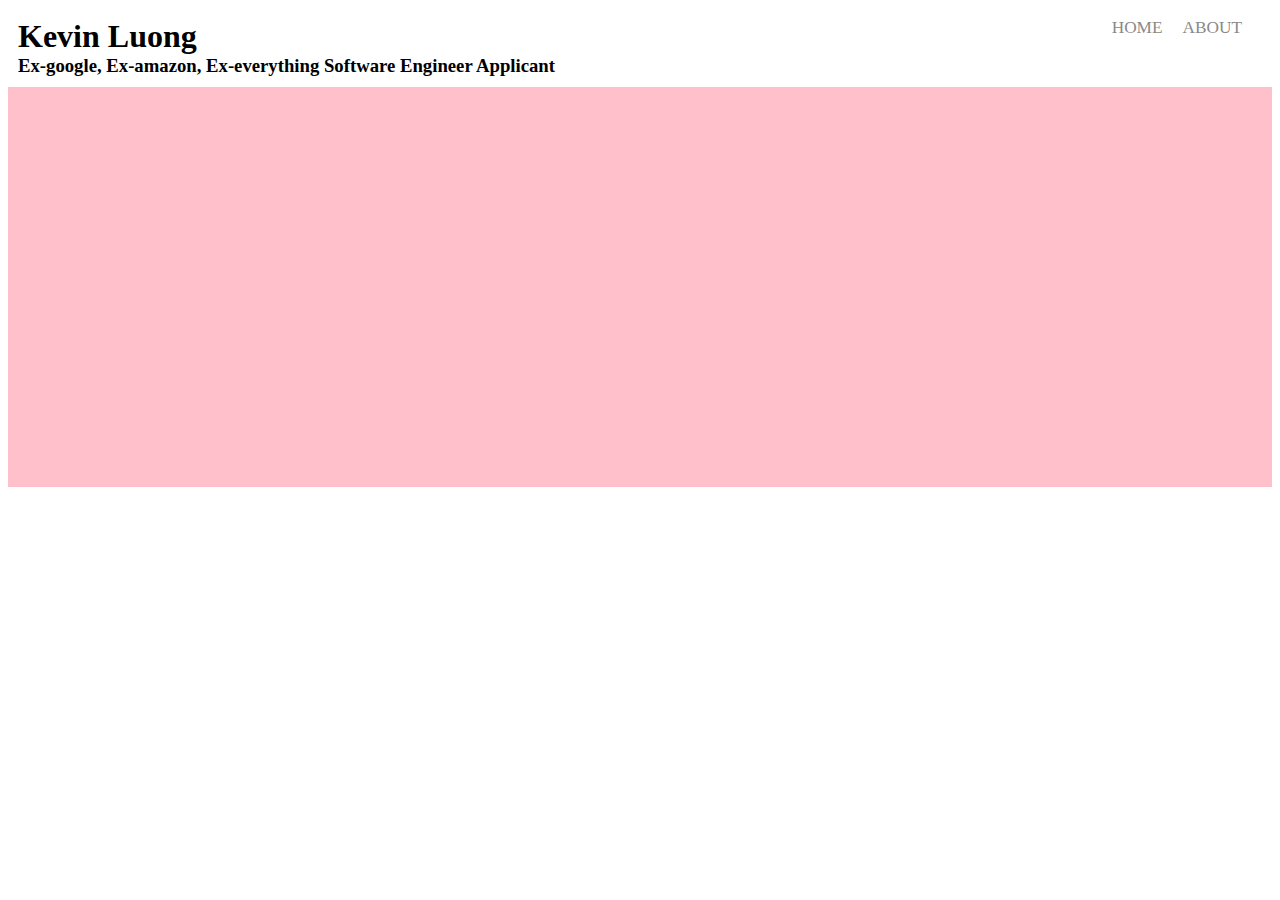
==== index.html @ 307496b5 "first commit" ====
<!DOCTYPE html>
<html lang="en">
<head>
    <meta charset="UTF-8">
    <title>Follow me on Soundcloud</title>
    <link rel="stylesheet" href="styles.css">
<body>
    
    <div class = "intro">
        <!-- Navigation bar -->
        <div class="nav-wrapper">
            <!-- left side of navigation bar -->
            <div class="left_col">
                <div class="my name">
                    <h1>Kevin Luong</h1>
                    <h3>Ex-google, Ex-amazon, Ex-everything Software Engineer Applicant</h3>
                </div>
            </div>

            <!-- right side of navigation bar -->
            <div class="right_col">
                <div class="link"> <a href="index.html">Home</a>  </div>
                <div class="link"> <a href="about.html">About</a> </div>
            </div>
        </div>

        <div class="intro-wrapper">
            <div class="portfolio-items-wrapper">
                
                <div class="portfolio-item-wrapper">
                    <div class="portfolio-img-background" style ="background-image:url(img/jajaja.jpg);"> </div>
                    <div class="img-text-wrapper">
                        <div class="logo-wrapper">
                            <img src = "img/unnamed.jpg" alt="">
                        </div>
                        <div class="subtitle">Hi does this work</div>
                    </div>
                </div>
                <div class="portfolio-item-wrapper">
                    <div class="portfolio-img-background" style ="background-image:url(img/jajaja.jpg);"> </div>
                    <div class="img-text-wrapper">
                        <div class="logo-wrapper">
                            <img src = "img/unnamed.jpg" alt="">
                        </div>
                        <div class="subtitle">Hi does this work</div>
                    </div>
                </div>
                <div class="portfolio-item-wrapper">
                    <div class="portfolio-img-background" style ="background-image:url(img/jajaja.jpg);"> </div>
                    <div class="img-text-wrapper">
                        <div class="logo-wrapper">
                            <img src = "img/unnamed.jpg" alt="">
                        </div>
                        <div class="subtitle">Hi does this work</div>
                    </div>
                </div>

            </div>  


        </div>
    </div>

    <!-- <h1>Kevin Luong <br/> rejected software engineer applicant </h1>
    <h1>Ex-google, Ex-amazon, Ex-everythign applicant</h1> -->
</body>
</html>
---- styles.css ----
/* master styles */

.intro {
    display: grid;
    grid-template-columns: 1fr;
}
h1, h3 {
    margin:0px
}
/* navigation styles */
.nav-wrapper {
    display: flex;
    justify-content: space-between;
    padding: 10px
}
.right_col{
    font-size: 1.2em;
    display: flex;
}
.nav-wrapper > .right_col > div{
    margin-right: 20px;
    font-size: 0.9em;
    display: flex;
    text-transform: uppercase;
}
.link{
    height: 22px;
    border-bottom: 1px solid transparent;
    transition: border-bottom 0.5s;
}
.link a {
    color: #8a8a8a;
    text-decoration: none;
    transition: color 0.5s
}
.link:hover {
    border-bottom: 1px solid black;
}
.link a:hover {
    border-bottom: 1px solid black;
}

/* portfolio styles */
.portfolio-items-wrapper {
    display: grid;
    grid-template-columns: 1fr 1fr 1fr;
}

.portfolio-item-wrapper {
    position: relative;
}
.portfolio-img-background {
    height: 400px;
    width: 100%;
    background-size: cover;
    background-color: pink;
    background-position: center;
    background-repeat: no-repeat;
}
.logo-wrapper {
    width: 1000px;
    height: auto;
}

.img-text-wrapper {
    position: absolute;
    top: 0;
    display: flex;
    flex-direction: column;
    justify-content: center;
    align-items: center;
    height: 100%;
    text-align: center;
    padding-left: 100px;
    padding-right: 100px;
}

/* .placeholder {
    background-color: beige;
}

.intro {
    background-color: blanchedalmond;
} */
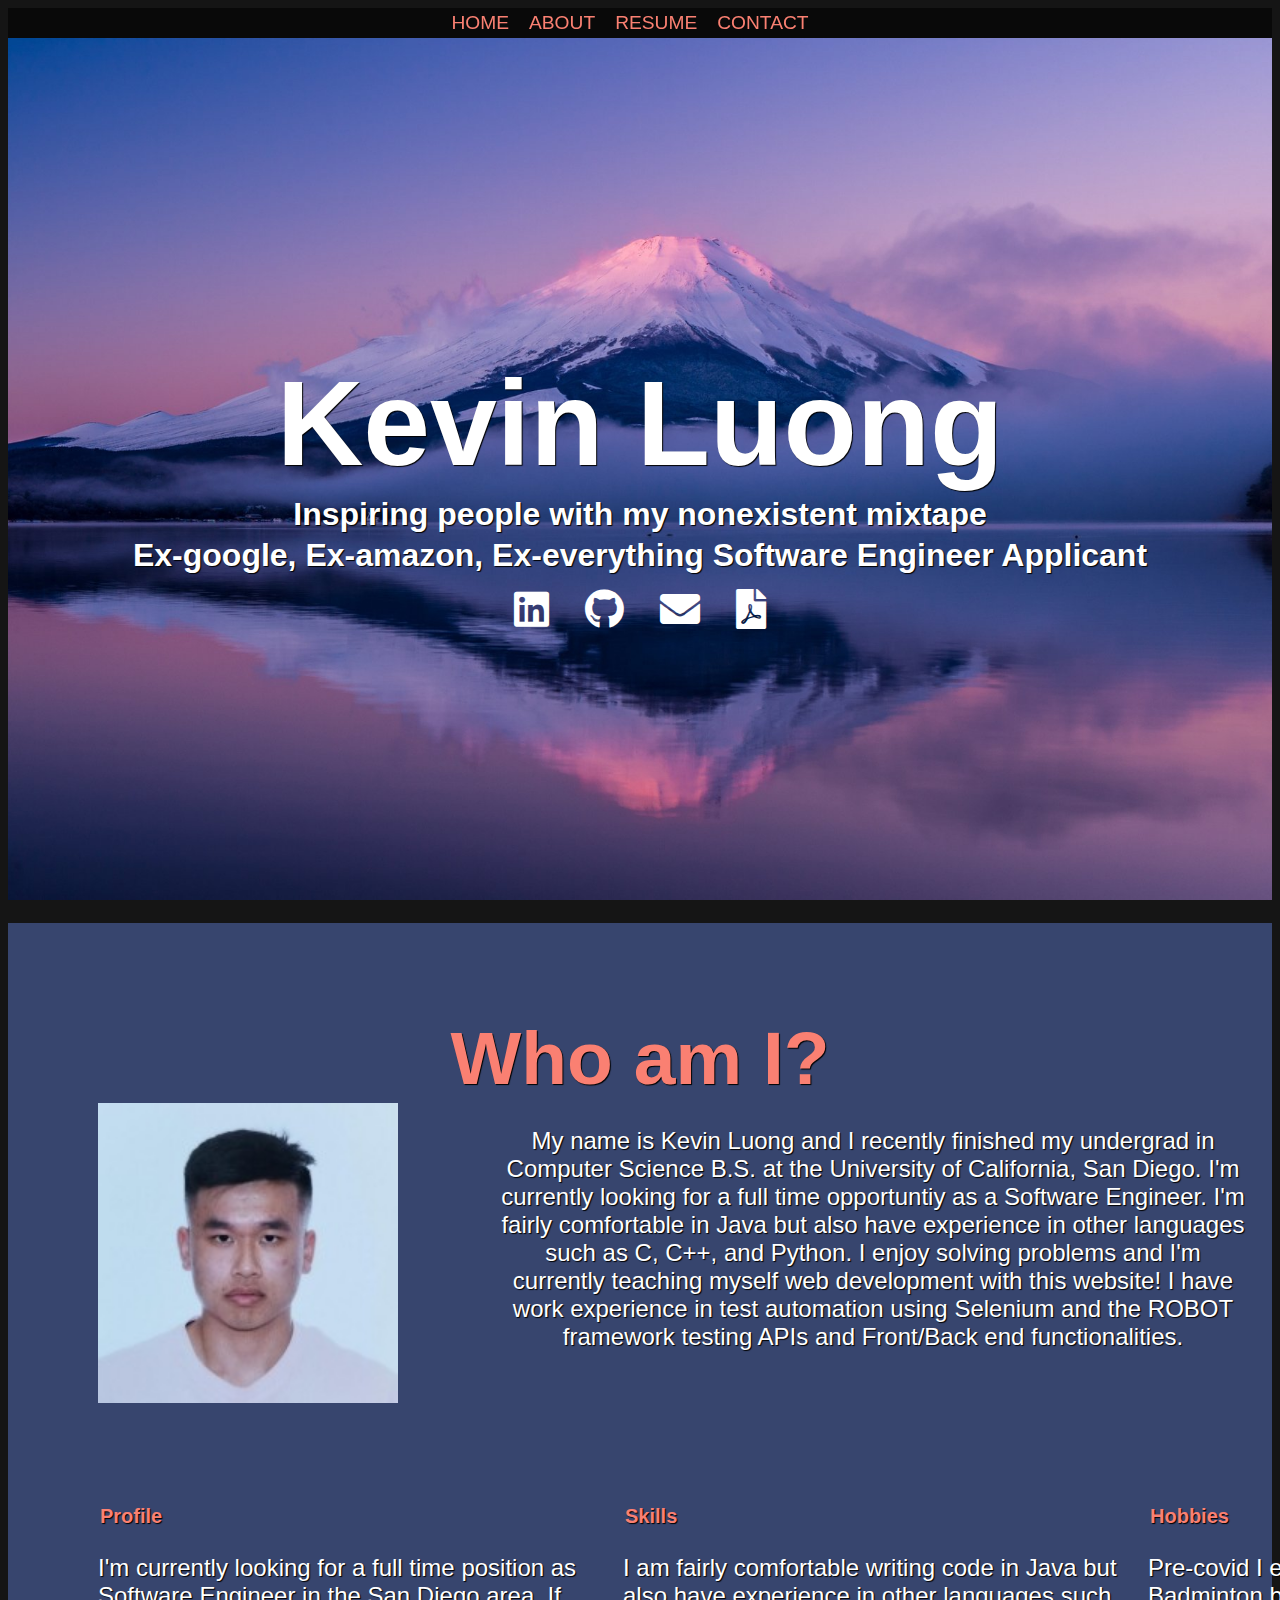
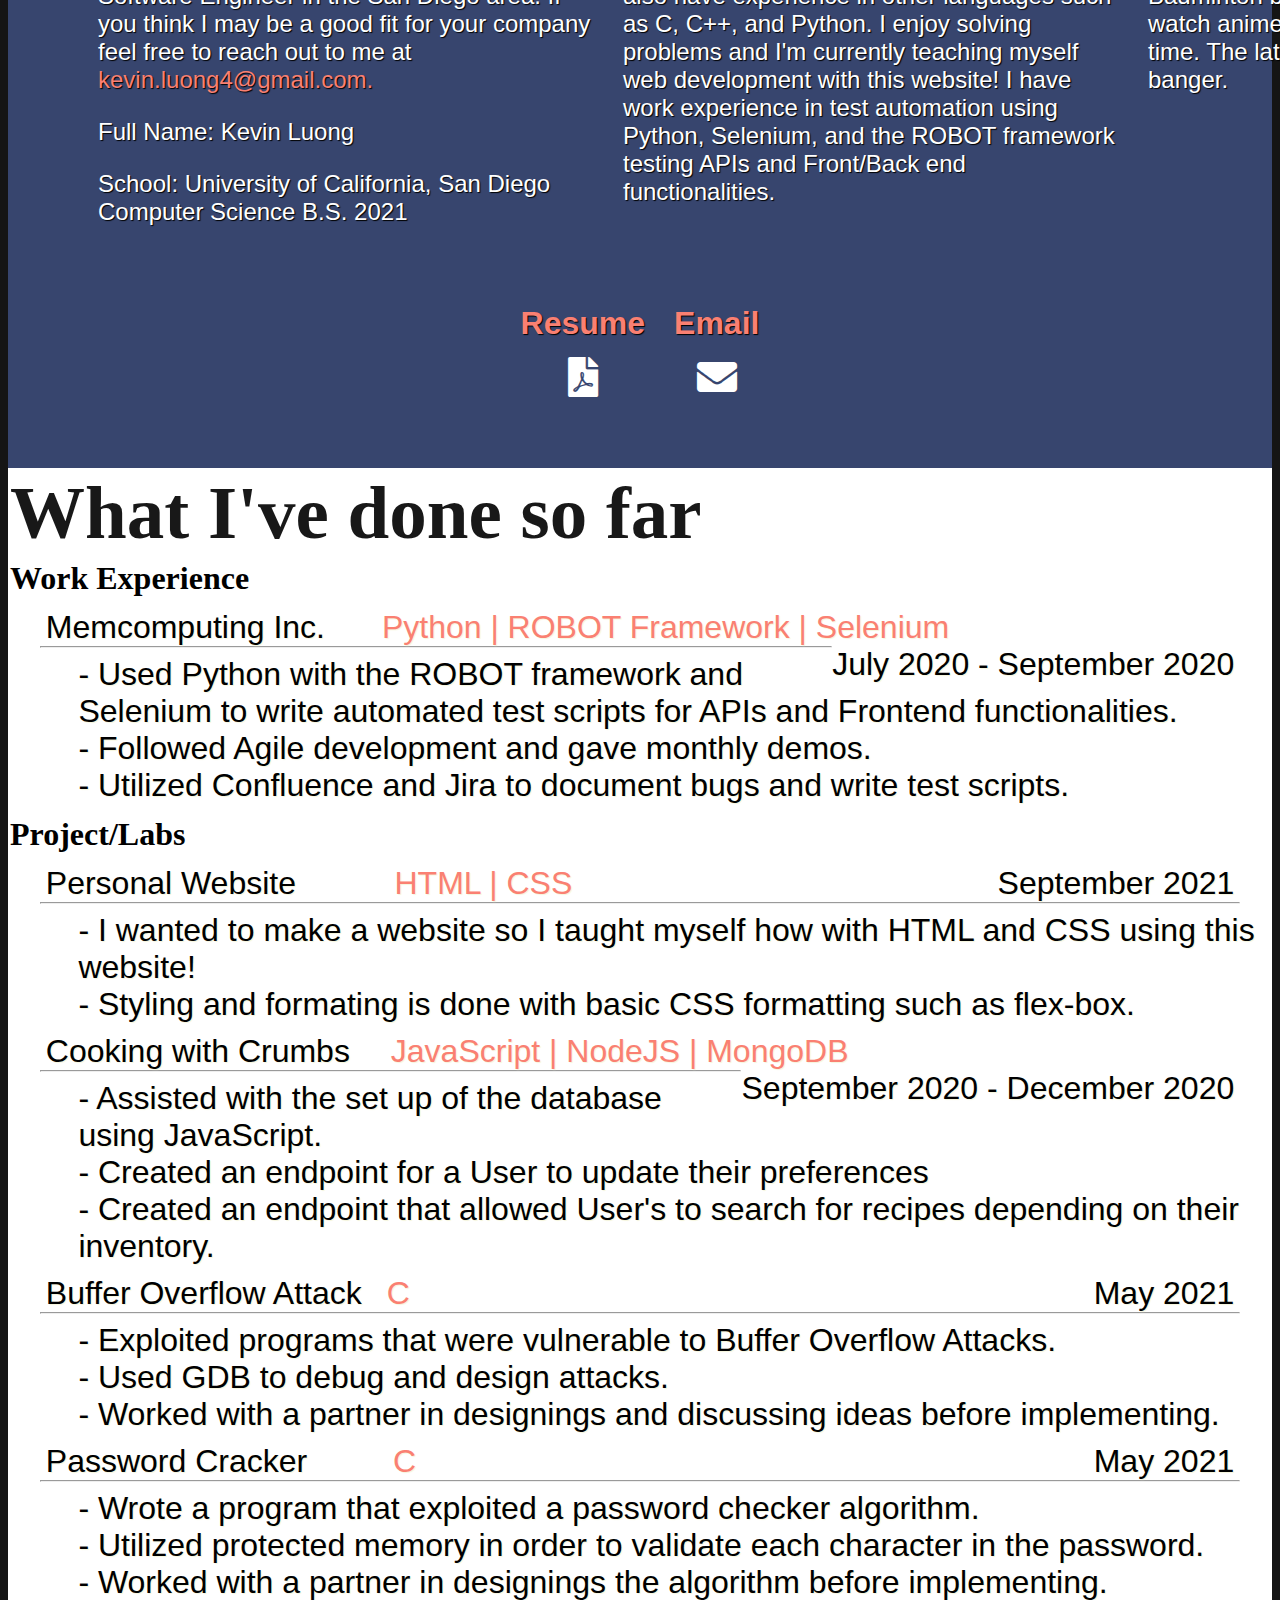
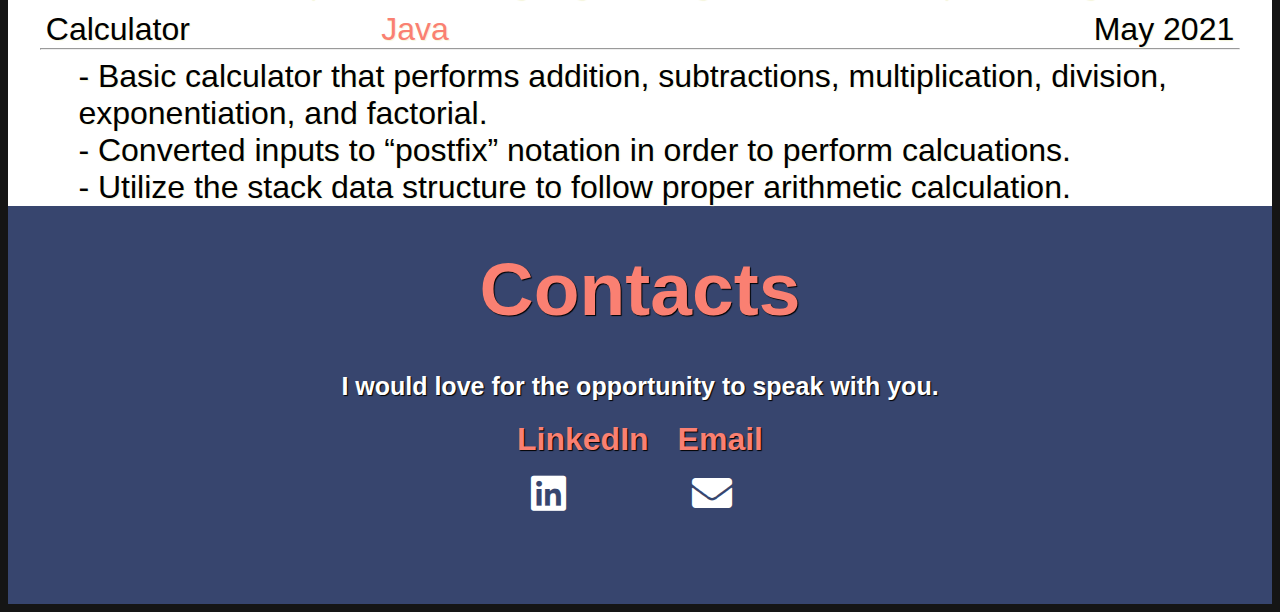
==== commit ad9d5b44: "First website attempt! Done." ====
--- a/index.html
+++ b/index.html
@@ -3,65 +3,176 @@
 <head>
     <meta charset="UTF-8">
     <title>Follow me on Soundcloud</title>
+    <link rel="shortcut icon" type="image/jpg" href="img/favicon.ico"/>
     <link rel="stylesheet" href="styles.css">
-<body>
-    
-    <div class = "intro">
-        <!-- Navigation bar -->
-        <div class="nav-wrapper">
-            <!-- left side of navigation bar -->
-            <div class="left_col">
-                <div class="my name">
-                    <h1>Kevin Luong</h1>
-                    <h3>Ex-google, Ex-amazon, Ex-everything Software Engineer Applicant</h3>
+    <link rel="stylesheet" href="css/all.min.css">
+
+<!-- <body style = "background-color: rgba(255, 182, 193, 0.644);" back> -->
+<body style = "background-color: rgba(0, 0, 0, 0.918);" back>
+
+    <!-- Home section  -->
+    <div class="links">
+        <div class="link"> <a href="index.html">Home</a>  </div>
+        <div class="link"> <a href="index.html#target">About</a> </div>
+        <div class="link"> <a href="index.html#target2">Resume</a> </div>
+        <div class="link"> <a href="index.html#target3">Contact</a> </div>
+    </div>
+        <!-- left side of navigation bar -->
+        <div class="intro">
+
+            <div class="my_name">
+                <h1 style="font-size: 120px; font-family: sans-serif; text-shadow: 1px 1px 1px black; color:white">Kevin Luong</h1>
+                <h3 style= "font-family: sans-serif; text-shadow: 1px 1px 1px black; color: white;">Inspiring people with my nonexistent mixtape</h3>
+                <h3 style = "font-family: sans-serif; text-shadow: 1px 1px 1px black; color: white">Ex-google, Ex-amazon, Ex-everything Software Engineer Applicant</h3>
+                <button class="btn" onclick=" window.open('https://www.linkedin.com/in/kcluong/','_blank')"><i class="fab fa-linkedin"></i></button>
+                <button class="btn" onclick=" window.open('https://github.com/Sulflower','_blank')"><i class="fab fa-github"></i></button>
+                <button class="btn" onclick="window.location.href='mailto:kevin.luong4@gmail.com?subject=Message From Website'"><i class="fas fa-envelope"></i></button>
+                <button class="btn" onclick=" window.open('img/Resume2.2.pdf')" ><i class="fas fa-file-pdf"></i></button>
+
+            </div>
+         </div>
+
+    <div class = "apage"> 
+        <div class = "about">
+            <div class = "about_intro">     
+                <h1 style="font-size: 75px; color:salmon; font-family: sans-serif; text-shadow: 1px 1px 1px black;" > <a id = "target"> Who am I? </a> </h1>
+            </div>
+            <div class = par>
+                <div class = "selfie"></div>
+                <div class = "summary">     
+                    <p style="color:white; font-family: sans-serif; text-shadow: 1px 1px 1px black;"> My name is Kevin Luong and I recently finished my undergrad in Computer Science B.S. at the University of California, San Diego. I'm currently looking for a full time opportuntiy as a Software Engineer. I'm fairly comfortable in Java but also have experience in other languages such as C, C++, and Python. I enjoy solving problems and I'm currently teaching myself web development with this website! I have work experience in test automation using Selenium and the ROBOT framework testing APIs and Front/Back end functionalities. </p>
+                </div> 
+            </div>
+            <div class = par2>
+                <div class = "Profile">     
+                    <h1 style="font-size: 20px; color:salmon; font-family: sans-serif; text-shadow: 1px 1px 1px black;">Profile</h1>
+                    <p style ="font-family: sans-serif; text-shadow: 1px 1px 1px black; color: white;"> I'm currently looking for a full time position as Software Engineer in the San Diego area. If you think I may be a good fit for your company feel free to reach out to me at <a href = "mailto: kevin.luong4@gmail.com" style: col> kevin.luong4@gmail.com. </a></p>
+                    <p style ="font-family: sans-serif; text-shadow: 1px 1px 1px black; color: white;"> Full Name: Kevin Luong</p>
+                    <p style ="font-family: sans-serif; text-shadow: 1px 1px 1px black; color: white;"> School: University of California, San Diego Computer Science B.S. 2021</p>
+
+                </div>
+
+                <div class = "skills">     
+                    <h1 style="font-size: 20px;  color:salmon; font-family: sans-serif; text-shadow: 1px 1px 1px black;">Skills</h1>
+                    <p style= "font-family: sans-serif; text-shadow: 1px 1px 1px black; color: white;"> I am fairly comfortable writing code in Java but also have experience in other languages such as C, C++, and Python. I enjoy solving problems and I'm currently teaching myself web development with this website! I have work experience in test automation using Python, Selenium, and the ROBOT framework testing APIs and Front/Back end functionalities. </p>
+                </div>
+                <div class = "hob">     
+                    <h1 style="font-size: 20px;  color:salmon; font-family: sans-serif; text-shadow: 1px 1px 1px black;">Hobbies</h1>
+                    <p style ="font-family: sans-serif; text-shadow: 1px 1px 1px black; color: white;"> Pre-covid I enjoyed going out and playing Badminton but now a days I play games, watch anime, and getting fat during my free time. The latest Attack on Titan Season 3 is a banger.</p>
                 </div>
             </div>
+            <div class = "socPar">
+                <div class = "res"> 
+                    <h1 style = "color:salmon; font-family: sans-serif; text-shadow: 1px 1px 1px black;" > Resume</h1>
+                    <button class="btn1" onclick=" window.open('img/Resume2.2.pdf')" ><i class="fas fa-file-pdf"></i></button>
+                </div>
+                <div class = "hir">
+                    <h1 style = "color:salmon; font-family: sans-serif; text-shadow: 1px 1px 1px black;" > Email </h1>
+                    <button class="btn1" onclick="window.location.href='mailto:kevin.luong4@gmail.com?subject=Message From Website'"><i class="fas fa-envelope"></i></button>
+                </div>
+            </div>
+        </div> 
+    </div>
+    <div class = "resume">
+        <div class = "res_title">     
+            <h1 style="font-size: 75px; color: rgba(0, 0, 0, 0.904)"> <a id = "target2"> What I've done so far </a> </h1>
+        </div>
+        <div class = "work_exp">
+            <h1 style = "color: black" > Work Experience</h1>
+        </div>
+        <div class = one>
+            <p class = list style="text-align:left; padding: 1cm; font-size: 2em; margin: 0; padding-top: 10px; padding-bottom: 0;">
+                Memcomputing Inc. <span style = "color: salmon; padding-left: 1.5em;"> Python | ROBOT Framework | Selenium</span>
+                <span style="float:right;">
+                    July 2020 - September 2020
+                </span>
+            </p>
+            <hr style = "margin-top: 0; margin-left: 2em; margin-right: 2em;">
+            <p style = "font-size: 2em; margin: 0; padding-left: 2.2em;"> - Used Python with the ROBOT framework and Selenium to write automated test scripts for APIs and Frontend functionalities.</p>
+            <p style = "font-size: 2em; margin: 0; padding-left: 2.2em;"> - Followed Agile development and gave monthly demos.</p>
+            <p style = "font-size: 2em; margin: 0; padding-left: 2.2em;"> - Utilized Confluence and Jira to document bugs and write test scripts.</p>
+        </div> 
+        <div class = "project" style="padding-top: 10px;"> 
+            <h1 style = "color: black" > Project/Labs </h1>
+        </div>
+        <div class = Two>
+            <p class = list style="text-align:left; padding: 1cm; font-size: 2em; margin: 0; padding-top: 10px; padding-bottom: 0;">
+                Personal Website <span style = "padding-left: 2.8em; color: salmon;"> HTML | CSS</span> 
+                <span style="float:right;">
+                    September 2021
+                </span>
+            </p>
+            <hr style = "margin-top: 0; margin-left: 2em; margin-right: 2em;">
+            <p style = "font-size: 2em; margin: 0; padding-left: 2.2em;"> - I wanted to make a website so I taught myself how with HTML and CSS using this website!</p>
+            <p style = "font-size: 2em; margin: 0; padding-left: 2.2em;"> - Styling and formating is done with basic CSS formatting such as flex-box.</p>
+            <!-- <p style = "font-size: 2em; margin: 0; padding-left: 2.2em;"> - Deployed with GitHub Pages.</p> -->
+        </div> 
+        <div class = Three>
+            <p class = list style="text-align:left; padding: 1cm; font-size: 2em; margin: 0; padding-top: 10px; padding-bottom: 0;">
+                Cooking with Crumbs <span style = "padding-left: 1em; color: salmon;"> JavaScript | NodeJS | MongoDB </span> 
+                <span style="float:right;">
+                    September 2020 - December 2020
+                </span>
+            </p>
+            <hr style = "margin-top: 0; margin-left: 2em; margin-right: 2em;">
+            <p style = "font-size: 2em; margin: 0; padding-left: 2.2em;"> - Assisted with the set up of the database using JavaScript. </p>
+            <p style = "font-size: 2em; margin: 0; padding-left: 2.2em;"> - Created an endpoint for a User to update their preferences</p>
+            <p style = "font-size: 2em; margin: 0; padding-left: 2.2em;"> - Created an endpoint that allowed User's to search for recipes depending on their inventory. </p>
+        </div> 
+        <div class = Four>
+            <p class = list style="text-align:left; padding: 1cm; font-size: 2em; margin: 0; padding-top: 10px; padding-bottom: 0;">
+                Buffer Overflow Attack <span style = "padding-left: 0.5em; color: salmon;"> C </span> 
+                <span style="float:right;">
+                    May 2021 
+                </span>
+            </p>
+            <hr style = "margin-top: 0; margin-left: 2em; margin-right: 2em;">
+            <p style = "font-size: 2em; margin: 0; padding-left: 2.2em;"> - Exploited programs that were vulnerable to Buffer Overflow Attacks. </p>
+            <p style = "font-size: 2em; margin: 0; padding-left: 2.2em;"> - Used GDB to debug and design attacks. </p>
+            <p style = "font-size: 2em; margin: 0; padding-left: 2.2em;"> - Worked with a partner in designings and discussing ideas before implementing. </p>
+        </div> 
+        <div class = Five>
+            <p class = list style="text-align:left; padding: 1cm; font-size: 2em; margin: 0; padding-top: 10px; padding-bottom: 0;">
+                Password Cracker <span style = "padding-left: 2.4em; color: salmon;"> C </span> 
+                <span style="float:right;">
+                    May 2021 
+                </span>
+            </p>
+            <hr style = "margin-top: 0; margin-left: 2em; margin-right: 2em;">
+            <p style = "font-size: 2em; margin: 0; padding-left: 2.2em;"> - Wrote a program that exploited a password checker algorithm. </p>
+            <p style = "font-size: 2em; margin: 0; padding-left: 2.2em;"> - Utilized protected memory in order to validate each character in the password. </p>
+            <p style = "font-size: 2em; margin: 0; padding-left: 2.2em;"> - Worked with a partner in designings the algorithm before implementing. </p>
+        </div> 
+        <div class = Six>
+            <p class = list style="text-align:left; padding: 1cm; font-size: 2em; margin: 0; padding-top: 10px; padding-bottom: 0;">
+                Calculator <span style = "padding-left: 5.7em; color: salmon;"> Java </span> 
+                <span style="float:right;">
+                    May 2021 
+                </span>
+            </p>
+            <hr style = "margin-top: 0; margin-left: 2em; margin-right: 2em;">
+            <p style = "font-size: 2em; margin: 0; padding-left: 2.2em;"> - Basic calculator that performs addition, subtractions, multiplication, division, exponentiation, and factorial.            </p>
+            <p style = "font-size: 2em; margin: 0; padding-left: 2.2em;"> - Converted inputs to “postfix” notation in order to perform calcuations. </p>
+            <p style = "font-size: 2em; margin: 0; padding-left: 2.2em;"> - Utilize the stack data structure to follow proper arithmetic calculation. </p>
+        </div> 
+    </div>
+    <div class= "contact" style ="padding-top: 1cm;"> 
+        <div class = "about_intro">     
+            <h1 style="font-size: 75px; color:salmon; font-family: sans-serif; text-shadow: 1px 1px 1px black; text-align: center;" > <a id = "target3"> Contacts </a> </h1>
+            <h1 style="font-size: 25px; color:white; font-family: sans-serif; text-shadow: 1px 1px 1px black; text-align: center; padding-top: 1cm;" > <a id = "target"> I would love for the opportunity to speak with you. </a> </h1>
 
-            <!-- right side of navigation bar -->
-            <div class="right_col">
-                <div class="link"> <a href="index.html">Home</a>  </div>
-                <div class="link"> <a href="about.html">About</a> </div>
+        </div>
+
+        <div class = "socPar" style="padding-top: 1em;">
+            <div class = "res"> 
+                <h1 style = "color:salmon; font-family: sans-serif; text-shadow: 1px 1px 1px black;" > LinkedIn</h1>
+                <button class="btn1" onclick=" window.open('https://www.linkedin.com/in/kcluong/','_blank')"><i class="fab fa-linkedin"></i></button>
+            </div>
+            <div class = "hir">
+                <h1 style = "color:salmon; font-family: sans-serif; text-shadow: 1px 1px 1px black;" > Email </h1>
+                <button class="btn1" onclick="window.location.href='mailto:kevin.luong4@gmail.com?subject=Message From Website'"><i class="fas fa-envelope"></i></button>
             </div>
         </div>
-
-        <div class="intro-wrapper">
-            <div class="portfolio-items-wrapper">
-                
-                <div class="portfolio-item-wrapper">
-                    <div class="portfolio-img-background" style ="background-image:url(img/jajaja.jpg);"> </div>
-                    <div class="img-text-wrapper">
-                        <div class="logo-wrapper">
-                            <img src = "img/unnamed.jpg" alt="">
-                        </div>
-                        <div class="subtitle">Hi does this work</div>
-                    </div>
-                </div>
-                <div class="portfolio-item-wrapper">
-                    <div class="portfolio-img-background" style ="background-image:url(img/jajaja.jpg);"> </div>
-                    <div class="img-text-wrapper">
-                        <div class="logo-wrapper">
-                            <img src = "img/unnamed.jpg" alt="">
-                        </div>
-                        <div class="subtitle">Hi does this work</div>
-                    </div>
-                </div>
-                <div class="portfolio-item-wrapper">
-                    <div class="portfolio-img-background" style ="background-image:url(img/jajaja.jpg);"> </div>
-                    <div class="img-text-wrapper">
-                        <div class="logo-wrapper">
-                            <img src = "img/unnamed.jpg" alt="">
-                        </div>
-                        <div class="subtitle">Hi does this work</div>
-                    </div>
-                </div>
-
-            </div>  
-
-
-        </div>
     </div>
-
-    <!-- <h1>Kevin Luong <br/> rejected software engineer applicant </h1>
-    <h1>Ex-google, Ex-amazon, Ex-everythign applicant</h1> -->
 </body>
 </html>--- a/styles.css
+++ b/styles.css
@@ -1,84 +1,216 @@
-/* master styles */
-
+/* font and style of the text */
+h1, h2, h3 {
+    font-style: sans-serif;
+    margin:0px;
+    padding: 2px;
+    font-size: 200%;
+    color: rgba(245, 245, 220, 0.931);
+}
+
+.btn, .btn1 {
+    background-color: rgba(30, 143, 255, 0); /* Blue background */
+    border: none; /* Remove borders */
+    color: white; /* White text */
+    padding: 12px 16px; /* Some padding */
+    font-size: 40px; /* Set a font size */
+    cursor: pointer; /* Mouse pointer on hover */
+  }
+
+  .btn:hover , .btn2{
+    background-color: rgba(55, 69, 110, 0.767);
+  }
+  .btn1:hover {
+    background-color: rgba(1, 37, 144, 0.212);
+  }
+/* .sticky {
+    position: fixed;
+    top: 0;
+    width: 100%;
+  } */
+.links {
+    background-color: rgba(0, 0, 0, 0.554);
+    padding: 4px;
+	position: -webkit-sticky;
+	position: sticky;
+	top: 0;
+}
+.img{
+    vertical-align: top;
+    margin: auto;
+    overflow-x: hidden;
+    background-image: url('img/mtn.jpg');
+    background-repeat: no-repeat;
+    background-attachment: fixed;
+    background-size: cover;
+}
+
+/* my home page */
 .intro {
-    display: grid;
-    grid-template-columns: 1fr;
-}
-h1, h3 {
-    margin:0px
-}
-/* navigation styles */
-.nav-wrapper {
+
+    /* display: flex; this makes it left col and right col */
+    justify-content: space-between; 
+    padding: 10px; 
+       
+    text-align: center;
+    justify-content: center; 
+
+    display: flex; 
+    justify-content: center;
+    align-items: center;
+    text-align: center; 
+    min-height: 100vh;
+
+    vertical-align: top;
+    margin: auto;
+    overflow-x: hidden;
+    background-image: url('img/mtn.jpg');
+    background-repeat: no-repeat;
+    background-attachment: fixed;
+    background-size: cover;
+    
+    /* background-position: center;  */
+    /* background-size: cover; */
+
+}
+/* .intro {
+    text-align: center;
+    position: absolute;
+    top: 50%;
+    left: 50%;
+    -webkit-transform: translate(-50%, -50%);
+    transform: translate(-50%, -50%);
+} */
+
+
+.list-inline {
+	list-style: none;
+	margin-left: -0.5em;
+	margin-right: -0.5em;
+	padding: 0;
+}
+
+.list-inline > li {
+	display: inline-block;
+	margin-left: 0.5em;
+	margin-right: 0.5em;
+}
+
+.list-inline > li:before {
+	content: "\200B"; /* 1 */
+	position: absolute; /* 2 */
+}
+.links{
+    font-family: sans-serif;
+    font-size: 1.0em;
     display: flex;
-    justify-content: space-between;
-    padding: 10px
-}
-.right_col{
+    margin: auto;
+    padding: -15px;
+    align-items: center;
+    justify-content: center;
+}
+
+/* for each individual link */
+.links > div{
+    margin-right: 20px;
     font-size: 1.2em;
     display: flex;
-}
-.nav-wrapper > .right_col > div{
-    margin-right: 20px;
-    font-size: 0.9em;
-    display: flex;
     text-transform: uppercase;
-}
+    text-align: center;
+}
+
+
+/* Link styling */
 .link{
     height: 22px;
-    border-bottom: 1px solid transparent;
+    border-bottom: 0px solid transparent;
     transition: border-bottom 0.5s;
 }
 .link a {
-    color: #8a8a8a;
+    color: #e0dddde5;
     text-decoration: none;
     transition: color 0.5s
 }
 .link:hover {
-    border-bottom: 1px solid black;
+    border-bottom: 1.2px solid #e0dddd;
 }
 .link a:hover {
-    border-bottom: 1px solid black;
-}
-
-/* portfolio styles */
-.portfolio-items-wrapper {
-    display: grid;
-    grid-template-columns: 1fr 1fr 1fr;
-}
-
-.portfolio-item-wrapper {
-    position: relative;
-}
-.portfolio-img-background {
-    height: 400px;
-    width: 100%;
-    background-size: cover;
-    background-color: pink;
-    background-position: center;
-    background-repeat: no-repeat;
-}
-.logo-wrapper {
-    width: 1000px;
-    height: auto;
-}
-
-.img-text-wrapper {
-    position: absolute;
-    top: 0;
+    border-bottom: 1.2px solid #e0dddd;
+}
+/* About section */
+.apage{ 
+    /* background-image: url('img/b.jpg'); */
+    background-color: rgb(55, 69, 110);
+    /* background-color: black; */
+    background-repeat: no-repeat;
+    background-attachment: fixed;
+    background-position: center; 
+    background-size: 130% 100%;
+    margin-top: -35px;
+}
+.about {
+    /* display: flex; this makes it left col and right col */
+    justify-content: space-between;
+    padding: 90px;    
+    text-align: center;
+    min-height: 80vh;
+}
+.selfie {
+    content:url('img/muGmuGy.jpg')
+}
+.par{
+    display: inline-flex;
+    gap: 100px;
+}
+.par2{
+    display: inline-flex;
+    gap: 25px;
+}
+.socPar{
     display: flex;
-    flex-direction: column;
+    gap: 25px;
     justify-content: center;
-    align-items: center;
-    height: 100%;
-    text-align: center;
-    padding-left: 100px;
-    padding-right: 100px;
-}
-
-/* .placeholder {
-    background-color: beige;
-}
-
-.intro {
-    background-color: blanchedalmond;
-} */+
+}
+ .summary{
+    height:400px;
+    width:750px;
+    font-size: 150%;
+    color: rgba(223, 223, 217, 0.972);
+
+} 
+.Profile, .skills, .hob {
+    height:400px;
+    width:500px;
+    font-size: 150%;
+    color: rgba(223, 223, 217, 0.972);
+    text-align: left;
+}
+.selfie{
+    float:inline;
+    height:300px;
+    width:300px;
+} 
+a:link {
+    color: salmon;
+    background-color: transparent;
+    text-decoration: none;
+}
+
+.resume {
+    background-color:white;
+    background-repeat: no-repeat;
+    background-attachment: fixed;
+    background-position: center; 
+    background-size: 130% 100%;
+    margin-top: -35px;
+    min-height: 100vh;
+}
+.one, .Two, .Three, .Four, .Five, .Six, .Seven {
+    font-family: sans-serif;
+    text-shadow: 1px 1px 1px beige;
+}
+.contact {
+    background-color:rgb(55, 69, 110);
+
+    min-height: 40vh;
+}--- a/css/all.min.css
+++ b/css/all.min.css
@@ -0,0 +1,5 @@
+/*!
+ * Font Awesome Free 5.15.4 by @fontawesome - https://fontawesome.com
+ * License - https://fontawesome.com/license/free (Icons: CC BY 4.0, Fonts: SIL OFL 1.1, Code: MIT License)
+ */
+.fa,.fab,.fad,.fal,.far,.fas{-moz-osx-font-smoothing:grayscale;-webkit-font-smoothing:antialiased;display:inline-block;font-style:normal;font-variant:normal;text-rendering:auto;line-height:1}.fa-lg{font-size:1.33333em;line-height:.75em;vertical-align:-.0667em}.fa-xs{font-size:.75em}.fa-sm{font-size:.875em}.fa-1x{font-size:1em}.fa-2x{font-size:2em}.fa-3x{font-size:3em}.fa-4x{font-size:4em}.fa-5x{font-size:5em}.fa-6x{font-size:6em}.fa-7x{font-size:7em}.fa-8x{font-size:8em}.fa-9x{font-size:9em}.fa-10x{font-size:10em}.fa-fw{text-align:center;width:1.25em}.fa-ul{list-style-type:none;margin-left:2.5em;padding-left:0}.fa-ul>li{position:relative}.fa-li{left:-2em;position:absolute;text-align:center;width:2em;line-height:inherit}.fa-border{border:.08em solid #eee;border-radius:.1em;padding:.2em .25em .15em}.fa-pull-left{float:left}.fa-pull-right{float:right}.fa.fa-pull-left,.fab.fa-pull-left,.fal.fa-pull-left,.far.fa-pull-left,.fas.fa-pull-left{margin-right:.3em}.fa.fa-pull-right,.fab.fa-pull-right,.fal.fa-pull-right,.far.fa-pull-right,.fas.fa-pull-right{margin-left:.3em}.fa-spin{-webkit-animation:fa-spin 2s linear infinite;animation:fa-spin 2s linear infinite}.fa-pulse{-webkit-animation:fa-spin 1s steps(8) infinite;animation:fa-spin 1s steps(8) infinite}@-webkit-keyframes fa-spin{0%{-webkit-transform:rotate(0deg);transform:rotate(0deg)}to{-webkit-transform:rotate(1turn);transform:rotate(1turn)}}@keyframes fa-spin{0%{-webkit-transform:rotate(0deg);transform:rotate(0deg)}to{-webkit-transform:rotate(1turn);transform:rotate(1turn)}}.fa-rotate-90{-ms-filter:"progid:DXImageTransform.Microsoft.BasicImage(rotation=1)";-webkit-transform:rotate(90deg);transform:rotate(90deg)}.fa-rotate-180{-ms-filter:"progid:DXImageTransform.Microsoft.BasicImage(rotation=2)";-webkit-transform:rotate(180deg);transform:rotate(180deg)}.fa-rotate-270{-ms-filter:"progid:DXImageTransform.Microsoft.BasicImage(rotation=3)";-webkit-transform:rotate(270deg);transform:rotate(270deg)}.fa-flip-horizontal{-ms-filter:"progid:DXImageTransform.Microsoft.BasicImage(rotation=0, mirror=1)";-webkit-transform:scaleX(-1);transform:scaleX(-1)}.fa-flip-vertical{-webkit-transform:scaleY(-1);transform:scaleY(-1)}.fa-flip-both,.fa-flip-horizontal.fa-flip-vertical,.fa-flip-vertical{-ms-filter:"progid:DXImageTransform.Microsoft.BasicImage(rotation=2, mirror=1)"}.fa-flip-both,.fa-flip-horizontal.fa-flip-vertical{-webkit-transform:scale(-1);transform:scale(-1)}:root .fa-flip-both,:root .fa-flip-horizontal,:root .fa-flip-vertical,:root .fa-rotate-90,:root .fa-rotate-180,:root .fa-rotate-270{-webkit-filter:none;filter:none}.fa-stack{display:inline-block;height:2em;line-height:2em;position:relative;vertical-align:middle;width:2.5em}.fa-stack-1x,.fa-stack-2x{left:0;position:absolute;text-align:center;width:100%}.fa-stack-1x{line-height:inherit}.fa-stack-2x{font-size:2em}.fa-inverse{color:#fff}.fa-500px:before{content:"\f26e"}.fa-accessible-icon:before{content:"\f368"}.fa-accusoft:before{content:"\f369"}.fa-acquisitions-incorporated:before{content:"\f6af"}.fa-ad:before{content:"\f641"}.fa-address-book:before{content:"\f2b9"}.fa-address-card:before{content:"\f2bb"}.fa-adjust:before{content:"\f042"}.fa-adn:before{content:"\f170"}.fa-adversal:before{content:"\f36a"}.fa-affiliatetheme:before{content:"\f36b"}.fa-air-freshener:before{content:"\f5d0"}.fa-airbnb:before{content:"\f834"}.fa-algolia:before{content:"\f36c"}.fa-align-center:before{content:"\f037"}.fa-align-justify:before{content:"\f039"}.fa-align-left:before{content:"\f036"}.fa-align-right:before{content:"\f038"}.fa-alipay:before{content:"\f642"}.fa-allergies:before{content:"\f461"}.fa-amazon:before{content:"\f270"}.fa-amazon-pay:before{content:"\f42c"}.fa-ambulance:before{content:"\f0f9"}.fa-american-sign-language-interpreting:before{content:"\f2a3"}.fa-amilia:before{content:"\f36d"}.fa-anchor:before{content:"\f13d"}.fa-android:before{content:"\f17b"}.fa-angellist:before{content:"\f209"}.fa-angle-double-down:before{content:"\f103"}.fa-angle-double-left:before{content:"\f100"}.fa-angle-double-right:before{content:"\f101"}.fa-angle-double-up:before{content:"\f102"}.fa-angle-down:before{content:"\f107"}.fa-angle-left:before{content:"\f104"}.fa-angle-right:before{content:"\f105"}.fa-angle-up:before{content:"\f106"}.fa-angry:before{content:"\f556"}.fa-angrycreative:before{content:"\f36e"}.fa-angular:before{content:"\f420"}.fa-ankh:before{content:"\f644"}.fa-app-store:before{content:"\f36f"}.fa-app-store-ios:before{content:"\f370"}.fa-apper:before{content:"\f371"}.fa-apple:before{content:"\f179"}.fa-apple-alt:before{content:"\f5d1"}.fa-apple-pay:before{content:"\f415"}.fa-archive:before{content:"\f187"}.fa-archway:before{content:"\f557"}.fa-arrow-alt-circle-down:before{content:"\f358"}.fa-arrow-alt-circle-left:before{content:"\f359"}.fa-arrow-alt-circle-right:before{content:"\f35a"}.fa-arrow-alt-circle-up:before{content:"\f35b"}.fa-arrow-circle-down:before{content:"\f0ab"}.fa-arrow-circle-left:before{content:"\f0a8"}.fa-arrow-circle-right:before{content:"\f0a9"}.fa-arrow-circle-up:before{content:"\f0aa"}.fa-arrow-down:before{content:"\f063"}.fa-arrow-left:before{content:"\f060"}.fa-arrow-right:before{content:"\f061"}.fa-arrow-up:before{content:"\f062"}.fa-arrows-alt:before{content:"\f0b2"}.fa-arrows-alt-h:before{content:"\f337"}.fa-arrows-alt-v:before{content:"\f338"}.fa-artstation:before{content:"\f77a"}.fa-assistive-listening-systems:before{content:"\f2a2"}.fa-asterisk:before{content:"\f069"}.fa-asymmetrik:before{content:"\f372"}.fa-at:before{content:"\f1fa"}.fa-atlas:before{content:"\f558"}.fa-atlassian:before{content:"\f77b"}.fa-atom:before{content:"\f5d2"}.fa-audible:before{content:"\f373"}.fa-audio-description:before{content:"\f29e"}.fa-autoprefixer:before{content:"\f41c"}.fa-avianex:before{content:"\f374"}.fa-aviato:before{content:"\f421"}.fa-award:before{content:"\f559"}.fa-aws:before{content:"\f375"}.fa-baby:before{content:"\f77c"}.fa-baby-carriage:before{content:"\f77d"}.fa-backspace:before{content:"\f55a"}.fa-backward:before{content:"\f04a"}.fa-bacon:before{content:"\f7e5"}.fa-bacteria:before{content:"\e059"}.fa-bacterium:before{content:"\e05a"}.fa-bahai:before{content:"\f666"}.fa-balance-scale:before{content:"\f24e"}.fa-balance-scale-left:before{content:"\f515"}.fa-balance-scale-right:before{content:"\f516"}.fa-ban:before{content:"\f05e"}.fa-band-aid:before{content:"\f462"}.fa-bandcamp:before{content:"\f2d5"}.fa-barcode:before{content:"\f02a"}.fa-bars:before{content:"\f0c9"}.fa-baseball-ball:before{content:"\f433"}.fa-basketball-ball:before{content:"\f434"}.fa-bath:before{content:"\f2cd"}.fa-battery-empty:before{content:"\f244"}.fa-battery-full:before{content:"\f240"}.fa-battery-half:before{content:"\f242"}.fa-battery-quarter:before{content:"\f243"}.fa-battery-three-quarters:before{content:"\f241"}.fa-battle-net:before{content:"\f835"}.fa-bed:before{content:"\f236"}.fa-beer:before{content:"\f0fc"}.fa-behance:before{content:"\f1b4"}.fa-behance-square:before{content:"\f1b5"}.fa-bell:before{content:"\f0f3"}.fa-bell-slash:before{content:"\f1f6"}.fa-bezier-curve:before{content:"\f55b"}.fa-bible:before{content:"\f647"}.fa-bicycle:before{content:"\f206"}.fa-biking:before{content:"\f84a"}.fa-bimobject:before{content:"\f378"}.fa-binoculars:before{content:"\f1e5"}.fa-biohazard:before{content:"\f780"}.fa-birthday-cake:before{content:"\f1fd"}.fa-bitbucket:before{content:"\f171"}.fa-bitcoin:before{content:"\f379"}.fa-bity:before{content:"\f37a"}.fa-black-tie:before{content:"\f27e"}.fa-blackberry:before{content:"\f37b"}.fa-blender:before{content:"\f517"}.fa-blender-phone:before{content:"\f6b6"}.fa-blind:before{content:"\f29d"}.fa-blog:before{content:"\f781"}.fa-blogger:before{content:"\f37c"}.fa-blogger-b:before{content:"\f37d"}.fa-bluetooth:before{content:"\f293"}.fa-bluetooth-b:before{content:"\f294"}.fa-bold:before{content:"\f032"}.fa-bolt:before{content:"\f0e7"}.fa-bomb:before{content:"\f1e2"}.fa-bone:before{content:"\f5d7"}.fa-bong:before{content:"\f55c"}.fa-book:before{content:"\f02d"}.fa-book-dead:before{content:"\f6b7"}.fa-book-medical:before{content:"\f7e6"}.fa-book-open:before{content:"\f518"}.fa-book-reader:before{content:"\f5da"}.fa-bookmark:before{content:"\f02e"}.fa-bootstrap:before{content:"\f836"}.fa-border-all:before{content:"\f84c"}.fa-border-none:before{content:"\f850"}.fa-border-style:before{content:"\f853"}.fa-bowling-ball:before{content:"\f436"}.fa-box:before{content:"\f466"}.fa-box-open:before{content:"\f49e"}.fa-box-tissue:before{content:"\e05b"}.fa-boxes:before{content:"\f468"}.fa-braille:before{content:"\f2a1"}.fa-brain:before{content:"\f5dc"}.fa-bread-slice:before{content:"\f7ec"}.fa-briefcase:before{content:"\f0b1"}.fa-briefcase-medical:before{content:"\f469"}.fa-broadcast-tower:before{content:"\f519"}.fa-broom:before{content:"\f51a"}.fa-brush:before{content:"\f55d"}.fa-btc:before{content:"\f15a"}.fa-buffer:before{content:"\f837"}.fa-bug:before{content:"\f188"}.fa-building:before{content:"\f1ad"}.fa-bullhorn:before{content:"\f0a1"}.fa-bullseye:before{content:"\f140"}.fa-burn:before{content:"\f46a"}.fa-buromobelexperte:before{content:"\f37f"}.fa-bus:before{content:"\f207"}.fa-bus-alt:before{content:"\f55e"}.fa-business-time:before{content:"\f64a"}.fa-buy-n-large:before{content:"\f8a6"}.fa-buysellads:before{content:"\f20d"}.fa-calculator:before{content:"\f1ec"}.fa-calendar:before{content:"\f133"}.fa-calendar-alt:before{content:"\f073"}.fa-calendar-check:before{content:"\f274"}.fa-calendar-day:before{content:"\f783"}.fa-calendar-minus:before{content:"\f272"}.fa-calendar-plus:before{content:"\f271"}.fa-calendar-times:before{content:"\f273"}.fa-calendar-week:before{content:"\f784"}.fa-camera:before{content:"\f030"}.fa-camera-retro:before{content:"\f083"}.fa-campground:before{content:"\f6bb"}.fa-canadian-maple-leaf:before{content:"\f785"}.fa-candy-cane:before{content:"\f786"}.fa-cannabis:before{content:"\f55f"}.fa-capsules:before{content:"\f46b"}.fa-car:before{content:"\f1b9"}.fa-car-alt:before{content:"\f5de"}.fa-car-battery:before{content:"\f5df"}.fa-car-crash:before{content:"\f5e1"}.fa-car-side:before{content:"\f5e4"}.fa-caravan:before{content:"\f8ff"}.fa-caret-down:before{content:"\f0d7"}.fa-caret-left:before{content:"\f0d9"}.fa-caret-right:before{content:"\f0da"}.fa-caret-square-down:before{content:"\f150"}.fa-caret-square-left:before{content:"\f191"}.fa-caret-square-right:before{content:"\f152"}.fa-caret-square-up:before{content:"\f151"}.fa-caret-up:before{content:"\f0d8"}.fa-carrot:before{content:"\f787"}.fa-cart-arrow-down:before{content:"\f218"}.fa-cart-plus:before{content:"\f217"}.fa-cash-register:before{content:"\f788"}.fa-cat:before{content:"\f6be"}.fa-cc-amazon-pay:before{content:"\f42d"}.fa-cc-amex:before{content:"\f1f3"}.fa-cc-apple-pay:before{content:"\f416"}.fa-cc-diners-club:before{content:"\f24c"}.fa-cc-discover:before{content:"\f1f2"}.fa-cc-jcb:before{content:"\f24b"}.fa-cc-mastercard:before{content:"\f1f1"}.fa-cc-paypal:before{content:"\f1f4"}.fa-cc-stripe:before{content:"\f1f5"}.fa-cc-visa:before{content:"\f1f0"}.fa-centercode:before{content:"\f380"}.fa-centos:before{content:"\f789"}.fa-certificate:before{content:"\f0a3"}.fa-chair:before{content:"\f6c0"}.fa-chalkboard:before{content:"\f51b"}.fa-chalkboard-teacher:before{content:"\f51c"}.fa-charging-station:before{content:"\f5e7"}.fa-chart-area:before{content:"\f1fe"}.fa-chart-bar:before{content:"\f080"}.fa-chart-line:before{content:"\f201"}.fa-chart-pie:before{content:"\f200"}.fa-check:before{content:"\f00c"}.fa-check-circle:before{content:"\f058"}.fa-check-double:before{content:"\f560"}.fa-check-square:before{content:"\f14a"}.fa-cheese:before{content:"\f7ef"}.fa-chess:before{content:"\f439"}.fa-chess-bishop:before{content:"\f43a"}.fa-chess-board:before{content:"\f43c"}.fa-chess-king:before{content:"\f43f"}.fa-chess-knight:before{content:"\f441"}.fa-chess-pawn:before{content:"\f443"}.fa-chess-queen:before{content:"\f445"}.fa-chess-rook:before{content:"\f447"}.fa-chevron-circle-down:before{content:"\f13a"}.fa-chevron-circle-left:before{content:"\f137"}.fa-chevron-circle-right:before{content:"\f138"}.fa-chevron-circle-up:before{content:"\f139"}.fa-chevron-down:before{content:"\f078"}.fa-chevron-left:before{content:"\f053"}.fa-chevron-right:before{content:"\f054"}.fa-chevron-up:before{content:"\f077"}.fa-child:before{content:"\f1ae"}.fa-chrome:before{content:"\f268"}.fa-chromecast:before{content:"\f838"}.fa-church:before{content:"\f51d"}.fa-circle:before{content:"\f111"}.fa-circle-notch:before{content:"\f1ce"}.fa-city:before{content:"\f64f"}.fa-clinic-medical:before{content:"\f7f2"}.fa-clipboard:before{content:"\f328"}.fa-clipboard-check:before{content:"\f46c"}.fa-clipboard-list:before{content:"\f46d"}.fa-clock:before{content:"\f017"}.fa-clone:before{content:"\f24d"}.fa-closed-captioning:before{content:"\f20a"}.fa-cloud:before{content:"\f0c2"}.fa-cloud-download-alt:before{content:"\f381"}.fa-cloud-meatball:before{content:"\f73b"}.fa-cloud-moon:before{content:"\f6c3"}.fa-cloud-moon-rain:before{content:"\f73c"}.fa-cloud-rain:before{content:"\f73d"}.fa-cloud-showers-heavy:before{content:"\f740"}.fa-cloud-sun:before{content:"\f6c4"}.fa-cloud-sun-rain:before{content:"\f743"}.fa-cloud-upload-alt:before{content:"\f382"}.fa-cloudflare:before{content:"\e07d"}.fa-cloudscale:before{content:"\f383"}.fa-cloudsmith:before{content:"\f384"}.fa-cloudversify:before{content:"\f385"}.fa-cocktail:before{content:"\f561"}.fa-code:before{content:"\f121"}.fa-code-branch:before{content:"\f126"}.fa-codepen:before{content:"\f1cb"}.fa-codiepie:before{content:"\f284"}.fa-coffee:before{content:"\f0f4"}.fa-cog:before{content:"\f013"}.fa-cogs:before{content:"\f085"}.fa-coins:before{content:"\f51e"}.fa-columns:before{content:"\f0db"}.fa-comment:before{content:"\f075"}.fa-comment-alt:before{content:"\f27a"}.fa-comment-dollar:before{content:"\f651"}.fa-comment-dots:before{content:"\f4ad"}.fa-comment-medical:before{content:"\f7f5"}.fa-comment-slash:before{content:"\f4b3"}.fa-comments:before{content:"\f086"}.fa-comments-dollar:before{content:"\f653"}.fa-compact-disc:before{content:"\f51f"}.fa-compass:before{content:"\f14e"}.fa-compress:before{content:"\f066"}.fa-compress-alt:before{content:"\f422"}.fa-compress-arrows-alt:before{content:"\f78c"}.fa-concierge-bell:before{content:"\f562"}.fa-confluence:before{content:"\f78d"}.fa-connectdevelop:before{content:"\f20e"}.fa-contao:before{content:"\f26d"}.fa-cookie:before{content:"\f563"}.fa-cookie-bite:before{content:"\f564"}.fa-copy:before{content:"\f0c5"}.fa-copyright:before{content:"\f1f9"}.fa-cotton-bureau:before{content:"\f89e"}.fa-couch:before{content:"\f4b8"}.fa-cpanel:before{content:"\f388"}.fa-creative-commons:before{content:"\f25e"}.fa-creative-commons-by:before{content:"\f4e7"}.fa-creative-commons-nc:before{content:"\f4e8"}.fa-creative-commons-nc-eu:before{content:"\f4e9"}.fa-creative-commons-nc-jp:before{content:"\f4ea"}.fa-creative-commons-nd:before{content:"\f4eb"}.fa-creative-commons-pd:before{content:"\f4ec"}.fa-creative-commons-pd-alt:before{content:"\f4ed"}.fa-creative-commons-remix:before{content:"\f4ee"}.fa-creative-commons-sa:before{content:"\f4ef"}.fa-creative-commons-sampling:before{content:"\f4f0"}.fa-creative-commons-sampling-plus:before{content:"\f4f1"}.fa-creative-commons-share:before{content:"\f4f2"}.fa-creative-commons-zero:before{content:"\f4f3"}.fa-credit-card:before{content:"\f09d"}.fa-critical-role:before{content:"\f6c9"}.fa-crop:before{content:"\f125"}.fa-crop-alt:before{content:"\f565"}.fa-cross:before{content:"\f654"}.fa-crosshairs:before{content:"\f05b"}.fa-crow:before{content:"\f520"}.fa-crown:before{content:"\f521"}.fa-crutch:before{content:"\f7f7"}.fa-css3:before{content:"\f13c"}.fa-css3-alt:before{content:"\f38b"}.fa-cube:before{content:"\f1b2"}.fa-cubes:before{content:"\f1b3"}.fa-cut:before{content:"\f0c4"}.fa-cuttlefish:before{content:"\f38c"}.fa-d-and-d:before{content:"\f38d"}.fa-d-and-d-beyond:before{content:"\f6ca"}.fa-dailymotion:before{content:"\e052"}.fa-dashcube:before{content:"\f210"}.fa-database:before{content:"\f1c0"}.fa-deaf:before{content:"\f2a4"}.fa-deezer:before{content:"\e077"}.fa-delicious:before{content:"\f1a5"}.fa-democrat:before{content:"\f747"}.fa-deploydog:before{content:"\f38e"}.fa-deskpro:before{content:"\f38f"}.fa-desktop:before{content:"\f108"}.fa-dev:before{content:"\f6cc"}.fa-deviantart:before{content:"\f1bd"}.fa-dharmachakra:before{content:"\f655"}.fa-dhl:before{content:"\f790"}.fa-diagnoses:before{content:"\f470"}.fa-diaspora:before{content:"\f791"}.fa-dice:before{content:"\f522"}.fa-dice-d20:before{content:"\f6cf"}.fa-dice-d6:before{content:"\f6d1"}.fa-dice-five:before{content:"\f523"}.fa-dice-four:before{content:"\f524"}.fa-dice-one:before{content:"\f525"}.fa-dice-six:before{content:"\f526"}.fa-dice-three:before{content:"\f527"}.fa-dice-two:before{content:"\f528"}.fa-digg:before{content:"\f1a6"}.fa-digital-ocean:before{content:"\f391"}.fa-digital-tachograph:before{content:"\f566"}.fa-directions:before{content:"\f5eb"}.fa-discord:before{content:"\f392"}.fa-discourse:before{content:"\f393"}.fa-disease:before{content:"\f7fa"}.fa-divide:before{content:"\f529"}.fa-dizzy:before{content:"\f567"}.fa-dna:before{content:"\f471"}.fa-dochub:before{content:"\f394"}.fa-docker:before{content:"\f395"}.fa-dog:before{content:"\f6d3"}.fa-dollar-sign:before{content:"\f155"}.fa-dolly:before{content:"\f472"}.fa-dolly-flatbed:before{content:"\f474"}.fa-donate:before{content:"\f4b9"}.fa-door-closed:before{content:"\f52a"}.fa-door-open:before{content:"\f52b"}.fa-dot-circle:before{content:"\f192"}.fa-dove:before{content:"\f4ba"}.fa-download:before{content:"\f019"}.fa-draft2digital:before{content:"\f396"}.fa-drafting-compass:before{content:"\f568"}.fa-dragon:before{content:"\f6d5"}.fa-draw-polygon:before{content:"\f5ee"}.fa-dribbble:before{content:"\f17d"}.fa-dribbble-square:before{content:"\f397"}.fa-dropbox:before{content:"\f16b"}.fa-drum:before{content:"\f569"}.fa-drum-steelpan:before{content:"\f56a"}.fa-drumstick-bite:before{content:"\f6d7"}.fa-drupal:before{content:"\f1a9"}.fa-dumbbell:before{content:"\f44b"}.fa-dumpster:before{content:"\f793"}.fa-dumpster-fire:before{content:"\f794"}.fa-dungeon:before{content:"\f6d9"}.fa-dyalog:before{content:"\f399"}.fa-earlybirds:before{content:"\f39a"}.fa-ebay:before{content:"\f4f4"}.fa-edge:before{content:"\f282"}.fa-edge-legacy:before{content:"\e078"}.fa-edit:before{content:"\f044"}.fa-egg:before{content:"\f7fb"}.fa-eject:before{content:"\f052"}.fa-elementor:before{content:"\f430"}.fa-ellipsis-h:before{content:"\f141"}.fa-ellipsis-v:before{content:"\f142"}.fa-ello:before{content:"\f5f1"}.fa-ember:before{content:"\f423"}.fa-empire:before{content:"\f1d1"}.fa-envelope:before{content:"\f0e0"}.fa-envelope-open:before{content:"\f2b6"}.fa-envelope-open-text:before{content:"\f658"}.fa-envelope-square:before{content:"\f199"}.fa-envira:before{content:"\f299"}.fa-equals:before{content:"\f52c"}.fa-eraser:before{content:"\f12d"}.fa-erlang:before{content:"\f39d"}.fa-ethereum:before{content:"\f42e"}.fa-ethernet:before{content:"\f796"}.fa-etsy:before{content:"\f2d7"}.fa-euro-sign:before{content:"\f153"}.fa-evernote:before{content:"\f839"}.fa-exchange-alt:before{content:"\f362"}.fa-exclamation:before{content:"\f12a"}.fa-exclamation-circle:before{content:"\f06a"}.fa-exclamation-triangle:before{content:"\f071"}.fa-expand:before{content:"\f065"}.fa-expand-alt:before{content:"\f424"}.fa-expand-arrows-alt:before{content:"\f31e"}.fa-expeditedssl:before{content:"\f23e"}.fa-external-link-alt:before{content:"\f35d"}.fa-external-link-square-alt:before{content:"\f360"}.fa-eye:before{content:"\f06e"}.fa-eye-dropper:before{content:"\f1fb"}.fa-eye-slash:before{content:"\f070"}.fa-facebook:before{content:"\f09a"}.fa-facebook-f:before{content:"\f39e"}.fa-facebook-messenger:before{content:"\f39f"}.fa-facebook-square:before{content:"\f082"}.fa-fan:before{content:"\f863"}.fa-fantasy-flight-games:before{content:"\f6dc"}.fa-fast-backward:before{content:"\f049"}.fa-fast-forward:before{content:"\f050"}.fa-faucet:before{content:"\e005"}.fa-fax:before{content:"\f1ac"}.fa-feather:before{content:"\f52d"}.fa-feather-alt:before{content:"\f56b"}.fa-fedex:before{content:"\f797"}.fa-fedora:before{content:"\f798"}.fa-female:before{content:"\f182"}.fa-fighter-jet:before{content:"\f0fb"}.fa-figma:before{content:"\f799"}.fa-file:before{content:"\f15b"}.fa-file-alt:before{content:"\f15c"}.fa-file-archive:before{content:"\f1c6"}.fa-file-audio:before{content:"\f1c7"}.fa-file-code:before{content:"\f1c9"}.fa-file-contract:before{content:"\f56c"}.fa-file-csv:before{content:"\f6dd"}.fa-file-download:before{content:"\f56d"}.fa-file-excel:before{content:"\f1c3"}.fa-file-export:before{content:"\f56e"}.fa-file-image:before{content:"\f1c5"}.fa-file-import:before{content:"\f56f"}.fa-file-invoice:before{content:"\f570"}.fa-file-invoice-dollar:before{content:"\f571"}.fa-file-medical:before{content:"\f477"}.fa-file-medical-alt:before{content:"\f478"}.fa-file-pdf:before{content:"\f1c1"}.fa-file-powerpoint:before{content:"\f1c4"}.fa-file-prescription:before{content:"\f572"}.fa-file-signature:before{content:"\f573"}.fa-file-upload:before{content:"\f574"}.fa-file-video:before{content:"\f1c8"}.fa-file-word:before{content:"\f1c2"}.fa-fill:before{content:"\f575"}.fa-fill-drip:before{content:"\f576"}.fa-film:before{content:"\f008"}.fa-filter:before{content:"\f0b0"}.fa-fingerprint:before{content:"\f577"}.fa-fire:before{content:"\f06d"}.fa-fire-alt:before{content:"\f7e4"}.fa-fire-extinguisher:before{content:"\f134"}.fa-firefox:before{content:"\f269"}.fa-firefox-browser:before{content:"\e007"}.fa-first-aid:before{content:"\f479"}.fa-first-order:before{content:"\f2b0"}.fa-first-order-alt:before{content:"\f50a"}.fa-firstdraft:before{content:"\f3a1"}.fa-fish:before{content:"\f578"}.fa-fist-raised:before{content:"\f6de"}.fa-flag:before{content:"\f024"}.fa-flag-checkered:before{content:"\f11e"}.fa-flag-usa:before{content:"\f74d"}.fa-flask:before{content:"\f0c3"}.fa-flickr:before{content:"\f16e"}.fa-flipboard:before{content:"\f44d"}.fa-flushed:before{content:"\f579"}.fa-fly:before{content:"\f417"}.fa-folder:before{content:"\f07b"}.fa-folder-minus:before{content:"\f65d"}.fa-folder-open:before{content:"\f07c"}.fa-folder-plus:before{content:"\f65e"}.fa-font:before{content:"\f031"}.fa-font-awesome:before{content:"\f2b4"}.fa-font-awesome-alt:before{content:"\f35c"}.fa-font-awesome-flag:before{content:"\f425"}.fa-font-awesome-logo-full:before{content:"\f4e6"}.fa-fonticons:before{content:"\f280"}.fa-fonticons-fi:before{content:"\f3a2"}.fa-football-ball:before{content:"\f44e"}.fa-fort-awesome:before{content:"\f286"}.fa-fort-awesome-alt:before{content:"\f3a3"}.fa-forumbee:before{content:"\f211"}.fa-forward:before{content:"\f04e"}.fa-foursquare:before{content:"\f180"}.fa-free-code-camp:before{content:"\f2c5"}.fa-freebsd:before{content:"\f3a4"}.fa-frog:before{content:"\f52e"}.fa-frown:before{content:"\f119"}.fa-frown-open:before{content:"\f57a"}.fa-fulcrum:before{content:"\f50b"}.fa-funnel-dollar:before{content:"\f662"}.fa-futbol:before{content:"\f1e3"}.fa-galactic-republic:before{content:"\f50c"}.fa-galactic-senate:before{content:"\f50d"}.fa-gamepad:before{content:"\f11b"}.fa-gas-pump:before{content:"\f52f"}.fa-gavel:before{content:"\f0e3"}.fa-gem:before{content:"\f3a5"}.fa-genderless:before{content:"\f22d"}.fa-get-pocket:before{content:"\f265"}.fa-gg:before{content:"\f260"}.fa-gg-circle:before{content:"\f261"}.fa-ghost:before{content:"\f6e2"}.fa-gift:before{content:"\f06b"}.fa-gifts:before{content:"\f79c"}.fa-git:before{content:"\f1d3"}.fa-git-alt:before{content:"\f841"}.fa-git-square:before{content:"\f1d2"}.fa-github:before{content:"\f09b"}.fa-github-alt:before{content:"\f113"}.fa-github-square:before{content:"\f092"}.fa-gitkraken:before{content:"\f3a6"}.fa-gitlab:before{content:"\f296"}.fa-gitter:before{content:"\f426"}.fa-glass-cheers:before{content:"\f79f"}.fa-glass-martini:before{content:"\f000"}.fa-glass-martini-alt:before{content:"\f57b"}.fa-glass-whiskey:before{content:"\f7a0"}.fa-glasses:before{content:"\f530"}.fa-glide:before{content:"\f2a5"}.fa-glide-g:before{content:"\f2a6"}.fa-globe:before{content:"\f0ac"}.fa-globe-africa:before{content:"\f57c"}.fa-globe-americas:before{content:"\f57d"}.fa-globe-asia:before{content:"\f57e"}.fa-globe-europe:before{content:"\f7a2"}.fa-gofore:before{content:"\f3a7"}.fa-golf-ball:before{content:"\f450"}.fa-goodreads:before{content:"\f3a8"}.fa-goodreads-g:before{content:"\f3a9"}.fa-google:before{content:"\f1a0"}.fa-google-drive:before{content:"\f3aa"}.fa-google-pay:before{content:"\e079"}.fa-google-play:before{content:"\f3ab"}.fa-google-plus:before{content:"\f2b3"}.fa-google-plus-g:before{content:"\f0d5"}.fa-google-plus-square:before{content:"\f0d4"}.fa-google-wallet:before{content:"\f1ee"}.fa-gopuram:before{content:"\f664"}.fa-graduation-cap:before{content:"\f19d"}.fa-gratipay:before{content:"\f184"}.fa-grav:before{content:"\f2d6"}.fa-greater-than:before{content:"\f531"}.fa-greater-than-equal:before{content:"\f532"}.fa-grimace:before{content:"\f57f"}.fa-grin:before{content:"\f580"}.fa-grin-alt:before{content:"\f581"}.fa-grin-beam:before{content:"\f582"}.fa-grin-beam-sweat:before{content:"\f583"}.fa-grin-hearts:before{content:"\f584"}.fa-grin-squint:before{content:"\f585"}.fa-grin-squint-tears:before{content:"\f586"}.fa-grin-stars:before{content:"\f587"}.fa-grin-tears:before{content:"\f588"}.fa-grin-tongue:before{content:"\f589"}.fa-grin-tongue-squint:before{content:"\f58a"}.fa-grin-tongue-wink:before{content:"\f58b"}.fa-grin-wink:before{content:"\f58c"}.fa-grip-horizontal:before{content:"\f58d"}.fa-grip-lines:before{content:"\f7a4"}.fa-grip-lines-vertical:before{content:"\f7a5"}.fa-grip-vertical:before{content:"\f58e"}.fa-gripfire:before{content:"\f3ac"}.fa-grunt:before{content:"\f3ad"}.fa-guilded:before{content:"\e07e"}.fa-guitar:before{content:"\f7a6"}.fa-gulp:before{content:"\f3ae"}.fa-h-square:before{content:"\f0fd"}.fa-hacker-news:before{content:"\f1d4"}.fa-hacker-news-square:before{content:"\f3af"}.fa-hackerrank:before{content:"\f5f7"}.fa-hamburger:before{content:"\f805"}.fa-hammer:before{content:"\f6e3"}.fa-hamsa:before{content:"\f665"}.fa-hand-holding:before{content:"\f4bd"}.fa-hand-holding-heart:before{content:"\f4be"}.fa-hand-holding-medical:before{content:"\e05c"}.fa-hand-holding-usd:before{content:"\f4c0"}.fa-hand-holding-water:before{content:"\f4c1"}.fa-hand-lizard:before{content:"\f258"}.fa-hand-middle-finger:before{content:"\f806"}.fa-hand-paper:before{content:"\f256"}.fa-hand-peace:before{content:"\f25b"}.fa-hand-point-down:before{content:"\f0a7"}.fa-hand-point-left:before{content:"\f0a5"}.fa-hand-point-right:before{content:"\f0a4"}.fa-hand-point-up:before{content:"\f0a6"}.fa-hand-pointer:before{content:"\f25a"}.fa-hand-rock:before{content:"\f255"}.fa-hand-scissors:before{content:"\f257"}.fa-hand-sparkles:before{content:"\e05d"}.fa-hand-spock:before{content:"\f259"}.fa-hands:before{content:"\f4c2"}.fa-hands-helping:before{content:"\f4c4"}.fa-hands-wash:before{content:"\e05e"}.fa-handshake:before{content:"\f2b5"}.fa-handshake-alt-slash:before{content:"\e05f"}.fa-handshake-slash:before{content:"\e060"}.fa-hanukiah:before{content:"\f6e6"}.fa-hard-hat:before{content:"\f807"}.fa-hashtag:before{content:"\f292"}.fa-hat-cowboy:before{content:"\f8c0"}.fa-hat-cowboy-side:before{content:"\f8c1"}.fa-hat-wizard:before{content:"\f6e8"}.fa-hdd:before{content:"\f0a0"}.fa-head-side-cough:before{content:"\e061"}.fa-head-side-cough-slash:before{content:"\e062"}.fa-head-side-mask:before{content:"\e063"}.fa-head-side-virus:before{content:"\e064"}.fa-heading:before{content:"\f1dc"}.fa-headphones:before{content:"\f025"}.fa-headphones-alt:before{content:"\f58f"}.fa-headset:before{content:"\f590"}.fa-heart:before{content:"\f004"}.fa-heart-broken:before{content:"\f7a9"}.fa-heartbeat:before{content:"\f21e"}.fa-helicopter:before{content:"\f533"}.fa-highlighter:before{content:"\f591"}.fa-hiking:before{content:"\f6ec"}.fa-hippo:before{content:"\f6ed"}.fa-hips:before{content:"\f452"}.fa-hire-a-helper:before{content:"\f3b0"}.fa-history:before{content:"\f1da"}.fa-hive:before{content:"\e07f"}.fa-hockey-puck:before{content:"\f453"}.fa-holly-berry:before{content:"\f7aa"}.fa-home:before{content:"\f015"}.fa-hooli:before{content:"\f427"}.fa-hornbill:before{content:"\f592"}.fa-horse:before{content:"\f6f0"}.fa-horse-head:before{content:"\f7ab"}.fa-hospital:before{content:"\f0f8"}.fa-hospital-alt:before{content:"\f47d"}.fa-hospital-symbol:before{content:"\f47e"}.fa-hospital-user:before{content:"\f80d"}.fa-hot-tub:before{content:"\f593"}.fa-hotdog:before{content:"\f80f"}.fa-hotel:before{content:"\f594"}.fa-hotjar:before{content:"\f3b1"}.fa-hourglass:before{content:"\f254"}.fa-hourglass-end:before{content:"\f253"}.fa-hourglass-half:before{content:"\f252"}.fa-hourglass-start:before{content:"\f251"}.fa-house-damage:before{content:"\f6f1"}.fa-house-user:before{content:"\e065"}.fa-houzz:before{content:"\f27c"}.fa-hryvnia:before{content:"\f6f2"}.fa-html5:before{content:"\f13b"}.fa-hubspot:before{content:"\f3b2"}.fa-i-cursor:before{content:"\f246"}.fa-ice-cream:before{content:"\f810"}.fa-icicles:before{content:"\f7ad"}.fa-icons:before{content:"\f86d"}.fa-id-badge:before{content:"\f2c1"}.fa-id-card:before{content:"\f2c2"}.fa-id-card-alt:before{content:"\f47f"}.fa-ideal:before{content:"\e013"}.fa-igloo:before{content:"\f7ae"}.fa-image:before{content:"\f03e"}.fa-images:before{content:"\f302"}.fa-imdb:before{content:"\f2d8"}.fa-inbox:before{content:"\f01c"}.fa-indent:before{content:"\f03c"}.fa-industry:before{content:"\f275"}.fa-infinity:before{content:"\f534"}.fa-info:before{content:"\f129"}.fa-info-circle:before{content:"\f05a"}.fa-innosoft:before{content:"\e080"}.fa-instagram:before{content:"\f16d"}.fa-instagram-square:before{content:"\e055"}.fa-instalod:before{content:"\e081"}.fa-intercom:before{content:"\f7af"}.fa-internet-explorer:before{content:"\f26b"}.fa-invision:before{content:"\f7b0"}.fa-ioxhost:before{content:"\f208"}.fa-italic:before{content:"\f033"}.fa-itch-io:before{content:"\f83a"}.fa-itunes:before{content:"\f3b4"}.fa-itunes-note:before{content:"\f3b5"}.fa-java:before{content:"\f4e4"}.fa-jedi:before{content:"\f669"}.fa-jedi-order:before{content:"\f50e"}.fa-jenkins:before{content:"\f3b6"}.fa-jira:before{content:"\f7b1"}.fa-joget:before{content:"\f3b7"}.fa-joint:before{content:"\f595"}.fa-joomla:before{content:"\f1aa"}.fa-journal-whills:before{content:"\f66a"}.fa-js:before{content:"\f3b8"}.fa-js-square:before{content:"\f3b9"}.fa-jsfiddle:before{content:"\f1cc"}.fa-kaaba:before{content:"\f66b"}.fa-kaggle:before{content:"\f5fa"}.fa-key:before{content:"\f084"}.fa-keybase:before{content:"\f4f5"}.fa-keyboard:before{content:"\f11c"}.fa-keycdn:before{content:"\f3ba"}.fa-khanda:before{content:"\f66d"}.fa-kickstarter:before{content:"\f3bb"}.fa-kickstarter-k:before{content:"\f3bc"}.fa-kiss:before{content:"\f596"}.fa-kiss-beam:before{content:"\f597"}.fa-kiss-wink-heart:before{content:"\f598"}.fa-kiwi-bird:before{content:"\f535"}.fa-korvue:before{content:"\f42f"}.fa-landmark:before{content:"\f66f"}.fa-language:before{content:"\f1ab"}.fa-laptop:before{content:"\f109"}.fa-laptop-code:before{content:"\f5fc"}.fa-laptop-house:before{content:"\e066"}.fa-laptop-medical:before{content:"\f812"}.fa-laravel:before{content:"\f3bd"}.fa-lastfm:before{content:"\f202"}.fa-lastfm-square:before{content:"\f203"}.fa-laugh:before{content:"\f599"}.fa-laugh-beam:before{content:"\f59a"}.fa-laugh-squint:before{content:"\f59b"}.fa-laugh-wink:before{content:"\f59c"}.fa-layer-group:before{content:"\f5fd"}.fa-leaf:before{content:"\f06c"}.fa-leanpub:before{content:"\f212"}.fa-lemon:before{content:"\f094"}.fa-less:before{content:"\f41d"}.fa-less-than:before{content:"\f536"}.fa-less-than-equal:before{content:"\f537"}.fa-level-down-alt:before{content:"\f3be"}.fa-level-up-alt:before{content:"\f3bf"}.fa-life-ring:before{content:"\f1cd"}.fa-lightbulb:before{content:"\f0eb"}.fa-line:before{content:"\f3c0"}.fa-link:before{content:"\f0c1"}.fa-linkedin:before{content:"\f08c"}.fa-linkedin-in:before{content:"\f0e1"}.fa-linode:before{content:"\f2b8"}.fa-linux:before{content:"\f17c"}.fa-lira-sign:before{content:"\f195"}.fa-list:before{content:"\f03a"}.fa-list-alt:before{content:"\f022"}.fa-list-ol:before{content:"\f0cb"}.fa-list-ul:before{content:"\f0ca"}.fa-location-arrow:before{content:"\f124"}.fa-lock:before{content:"\f023"}.fa-lock-open:before{content:"\f3c1"}.fa-long-arrow-alt-down:before{content:"\f309"}.fa-long-arrow-alt-left:before{content:"\f30a"}.fa-long-arrow-alt-right:before{content:"\f30b"}.fa-long-arrow-alt-up:before{content:"\f30c"}.fa-low-vision:before{content:"\f2a8"}.fa-luggage-cart:before{content:"\f59d"}.fa-lungs:before{content:"\f604"}.fa-lungs-virus:before{content:"\e067"}.fa-lyft:before{content:"\f3c3"}.fa-magento:before{content:"\f3c4"}.fa-magic:before{content:"\f0d0"}.fa-magnet:before{content:"\f076"}.fa-mail-bulk:before{content:"\f674"}.fa-mailchimp:before{content:"\f59e"}.fa-male:before{content:"\f183"}.fa-mandalorian:before{content:"\f50f"}.fa-map:before{content:"\f279"}.fa-map-marked:before{content:"\f59f"}.fa-map-marked-alt:before{content:"\f5a0"}.fa-map-marker:before{content:"\f041"}.fa-map-marker-alt:before{content:"\f3c5"}.fa-map-pin:before{content:"\f276"}.fa-map-signs:before{content:"\f277"}.fa-markdown:before{content:"\f60f"}.fa-marker:before{content:"\f5a1"}.fa-mars:before{content:"\f222"}.fa-mars-double:before{content:"\f227"}.fa-mars-stroke:before{content:"\f229"}.fa-mars-stroke-h:before{content:"\f22b"}.fa-mars-stroke-v:before{content:"\f22a"}.fa-mask:before{content:"\f6fa"}.fa-mastodon:before{content:"\f4f6"}.fa-maxcdn:before{content:"\f136"}.fa-mdb:before{content:"\f8ca"}.fa-medal:before{content:"\f5a2"}.fa-medapps:before{content:"\f3c6"}.fa-medium:before{content:"\f23a"}.fa-medium-m:before{content:"\f3c7"}.fa-medkit:before{content:"\f0fa"}.fa-medrt:before{content:"\f3c8"}.fa-meetup:before{content:"\f2e0"}.fa-megaport:before{content:"\f5a3"}.fa-meh:before{content:"\f11a"}.fa-meh-blank:before{content:"\f5a4"}.fa-meh-rolling-eyes:before{content:"\f5a5"}.fa-memory:before{content:"\f538"}.fa-mendeley:before{content:"\f7b3"}.fa-menorah:before{content:"\f676"}.fa-mercury:before{content:"\f223"}.fa-meteor:before{content:"\f753"}.fa-microblog:before{content:"\e01a"}.fa-microchip:before{content:"\f2db"}.fa-microphone:before{content:"\f130"}.fa-microphone-alt:before{content:"\f3c9"}.fa-microphone-alt-slash:before{content:"\f539"}.fa-microphone-slash:before{content:"\f131"}.fa-microscope:before{content:"\f610"}.fa-microsoft:before{content:"\f3ca"}.fa-minus:before{content:"\f068"}.fa-minus-circle:before{content:"\f056"}.fa-minus-square:before{content:"\f146"}.fa-mitten:before{content:"\f7b5"}.fa-mix:before{content:"\f3cb"}.fa-mixcloud:before{content:"\f289"}.fa-mixer:before{content:"\e056"}.fa-mizuni:before{content:"\f3cc"}.fa-mobile:before{content:"\f10b"}.fa-mobile-alt:before{content:"\f3cd"}.fa-modx:before{content:"\f285"}.fa-monero:before{content:"\f3d0"}.fa-money-bill:before{content:"\f0d6"}.fa-money-bill-alt:before{content:"\f3d1"}.fa-money-bill-wave:before{content:"\f53a"}.fa-money-bill-wave-alt:before{content:"\f53b"}.fa-money-check:before{content:"\f53c"}.fa-money-check-alt:before{content:"\f53d"}.fa-monument:before{content:"\f5a6"}.fa-moon:before{content:"\f186"}.fa-mortar-pestle:before{content:"\f5a7"}.fa-mosque:before{content:"\f678"}.fa-motorcycle:before{content:"\f21c"}.fa-mountain:before{content:"\f6fc"}.fa-mouse:before{content:"\f8cc"}.fa-mouse-pointer:before{content:"\f245"}.fa-mug-hot:before{content:"\f7b6"}.fa-music:before{content:"\f001"}.fa-napster:before{content:"\f3d2"}.fa-neos:before{content:"\f612"}.fa-network-wired:before{content:"\f6ff"}.fa-neuter:before{content:"\f22c"}.fa-newspaper:before{content:"\f1ea"}.fa-nimblr:before{content:"\f5a8"}.fa-node:before{content:"\f419"}.fa-node-js:before{content:"\f3d3"}.fa-not-equal:before{content:"\f53e"}.fa-notes-medical:before{content:"\f481"}.fa-npm:before{content:"\f3d4"}.fa-ns8:before{content:"\f3d5"}.fa-nutritionix:before{content:"\f3d6"}.fa-object-group:before{content:"\f247"}.fa-object-ungroup:before{content:"\f248"}.fa-octopus-deploy:before{content:"\e082"}.fa-odnoklassniki:before{content:"\f263"}.fa-odnoklassniki-square:before{content:"\f264"}.fa-oil-can:before{content:"\f613"}.fa-old-republic:before{content:"\f510"}.fa-om:before{content:"\f679"}.fa-opencart:before{content:"\f23d"}.fa-openid:before{content:"\f19b"}.fa-opera:before{content:"\f26a"}.fa-optin-monster:before{content:"\f23c"}.fa-orcid:before{content:"\f8d2"}.fa-osi:before{content:"\f41a"}.fa-otter:before{content:"\f700"}.fa-outdent:before{content:"\f03b"}.fa-page4:before{content:"\f3d7"}.fa-pagelines:before{content:"\f18c"}.fa-pager:before{content:"\f815"}.fa-paint-brush:before{content:"\f1fc"}.fa-paint-roller:before{content:"\f5aa"}.fa-palette:before{content:"\f53f"}.fa-palfed:before{content:"\f3d8"}.fa-pallet:before{content:"\f482"}.fa-paper-plane:before{content:"\f1d8"}.fa-paperclip:before{content:"\f0c6"}.fa-parachute-box:before{content:"\f4cd"}.fa-paragraph:before{content:"\f1dd"}.fa-parking:before{content:"\f540"}.fa-passport:before{content:"\f5ab"}.fa-pastafarianism:before{content:"\f67b"}.fa-paste:before{content:"\f0ea"}.fa-patreon:before{content:"\f3d9"}.fa-pause:before{content:"\f04c"}.fa-pause-circle:before{content:"\f28b"}.fa-paw:before{content:"\f1b0"}.fa-paypal:before{content:"\f1ed"}.fa-peace:before{content:"\f67c"}.fa-pen:before{content:"\f304"}.fa-pen-alt:before{content:"\f305"}.fa-pen-fancy:before{content:"\f5ac"}.fa-pen-nib:before{content:"\f5ad"}.fa-pen-square:before{content:"\f14b"}.fa-pencil-alt:before{content:"\f303"}.fa-pencil-ruler:before{content:"\f5ae"}.fa-penny-arcade:before{content:"\f704"}.fa-people-arrows:before{content:"\e068"}.fa-people-carry:before{content:"\f4ce"}.fa-pepper-hot:before{content:"\f816"}.fa-perbyte:before{content:"\e083"}.fa-percent:before{content:"\f295"}.fa-percentage:before{content:"\f541"}.fa-periscope:before{content:"\f3da"}.fa-person-booth:before{content:"\f756"}.fa-phabricator:before{content:"\f3db"}.fa-phoenix-framework:before{content:"\f3dc"}.fa-phoenix-squadron:before{content:"\f511"}.fa-phone:before{content:"\f095"}.fa-phone-alt:before{content:"\f879"}.fa-phone-slash:before{content:"\f3dd"}.fa-phone-square:before{content:"\f098"}.fa-phone-square-alt:before{content:"\f87b"}.fa-phone-volume:before{content:"\f2a0"}.fa-photo-video:before{content:"\f87c"}.fa-php:before{content:"\f457"}.fa-pied-piper:before{content:"\f2ae"}.fa-pied-piper-alt:before{content:"\f1a8"}.fa-pied-piper-hat:before{content:"\f4e5"}.fa-pied-piper-pp:before{content:"\f1a7"}.fa-pied-piper-square:before{content:"\e01e"}.fa-piggy-bank:before{content:"\f4d3"}.fa-pills:before{content:"\f484"}.fa-pinterest:before{content:"\f0d2"}.fa-pinterest-p:before{content:"\f231"}.fa-pinterest-square:before{content:"\f0d3"}.fa-pizza-slice:before{content:"\f818"}.fa-place-of-worship:before{content:"\f67f"}.fa-plane:before{content:"\f072"}.fa-plane-arrival:before{content:"\f5af"}.fa-plane-departure:before{content:"\f5b0"}.fa-plane-slash:before{content:"\e069"}.fa-play:before{content:"\f04b"}.fa-play-circle:before{content:"\f144"}.fa-playstation:before{content:"\f3df"}.fa-plug:before{content:"\f1e6"}.fa-plus:before{content:"\f067"}.fa-plus-circle:before{content:"\f055"}.fa-plus-square:before{content:"\f0fe"}.fa-podcast:before{content:"\f2ce"}.fa-poll:before{content:"\f681"}.fa-poll-h:before{content:"\f682"}.fa-poo:before{content:"\f2fe"}.fa-poo-storm:before{content:"\f75a"}.fa-poop:before{content:"\f619"}.fa-portrait:before{content:"\f3e0"}.fa-pound-sign:before{content:"\f154"}.fa-power-off:before{content:"\f011"}.fa-pray:before{content:"\f683"}.fa-praying-hands:before{content:"\f684"}.fa-prescription:before{content:"\f5b1"}.fa-prescription-bottle:before{content:"\f485"}.fa-prescription-bottle-alt:before{content:"\f486"}.fa-print:before{content:"\f02f"}.fa-procedures:before{content:"\f487"}.fa-product-hunt:before{content:"\f288"}.fa-project-diagram:before{content:"\f542"}.fa-pump-medical:before{content:"\e06a"}.fa-pump-soap:before{content:"\e06b"}.fa-pushed:before{content:"\f3e1"}.fa-puzzle-piece:before{content:"\f12e"}.fa-python:before{content:"\f3e2"}.fa-qq:before{content:"\f1d6"}.fa-qrcode:before{content:"\f029"}.fa-question:before{content:"\f128"}.fa-question-circle:before{content:"\f059"}.fa-quidditch:before{content:"\f458"}.fa-quinscape:before{content:"\f459"}.fa-quora:before{content:"\f2c4"}.fa-quote-left:before{content:"\f10d"}.fa-quote-right:before{content:"\f10e"}.fa-quran:before{content:"\f687"}.fa-r-project:before{content:"\f4f7"}.fa-radiation:before{content:"\f7b9"}.fa-radiation-alt:before{content:"\f7ba"}.fa-rainbow:before{content:"\f75b"}.fa-random:before{content:"\f074"}.fa-raspberry-pi:before{content:"\f7bb"}.fa-ravelry:before{content:"\f2d9"}.fa-react:before{content:"\f41b"}.fa-reacteurope:before{content:"\f75d"}.fa-readme:before{content:"\f4d5"}.fa-rebel:before{content:"\f1d0"}.fa-receipt:before{content:"\f543"}.fa-record-vinyl:before{content:"\f8d9"}.fa-recycle:before{content:"\f1b8"}.fa-red-river:before{content:"\f3e3"}.fa-reddit:before{content:"\f1a1"}.fa-reddit-alien:before{content:"\f281"}.fa-reddit-square:before{content:"\f1a2"}.fa-redhat:before{content:"\f7bc"}.fa-redo:before{content:"\f01e"}.fa-redo-alt:before{content:"\f2f9"}.fa-registered:before{content:"\f25d"}.fa-remove-format:before{content:"\f87d"}.fa-renren:before{content:"\f18b"}.fa-reply:before{content:"\f3e5"}.fa-reply-all:before{content:"\f122"}.fa-replyd:before{content:"\f3e6"}.fa-republican:before{content:"\f75e"}.fa-researchgate:before{content:"\f4f8"}.fa-resolving:before{content:"\f3e7"}.fa-restroom:before{content:"\f7bd"}.fa-retweet:before{content:"\f079"}.fa-rev:before{content:"\f5b2"}.fa-ribbon:before{content:"\f4d6"}.fa-ring:before{content:"\f70b"}.fa-road:before{content:"\f018"}.fa-robot:before{content:"\f544"}.fa-rocket:before{content:"\f135"}.fa-rocketchat:before{content:"\f3e8"}.fa-rockrms:before{content:"\f3e9"}.fa-route:before{content:"\f4d7"}.fa-rss:before{content:"\f09e"}.fa-rss-square:before{content:"\f143"}.fa-ruble-sign:before{content:"\f158"}.fa-ruler:before{content:"\f545"}.fa-ruler-combined:before{content:"\f546"}.fa-ruler-horizontal:before{content:"\f547"}.fa-ruler-vertical:before{content:"\f548"}.fa-running:before{content:"\f70c"}.fa-rupee-sign:before{content:"\f156"}.fa-rust:before{content:"\e07a"}.fa-sad-cry:before{content:"\f5b3"}.fa-sad-tear:before{content:"\f5b4"}.fa-safari:before{content:"\f267"}.fa-salesforce:before{content:"\f83b"}.fa-sass:before{content:"\f41e"}.fa-satellite:before{content:"\f7bf"}.fa-satellite-dish:before{content:"\f7c0"}.fa-save:before{content:"\f0c7"}.fa-schlix:before{content:"\f3ea"}.fa-school:before{content:"\f549"}.fa-screwdriver:before{content:"\f54a"}.fa-scribd:before{content:"\f28a"}.fa-scroll:before{content:"\f70e"}.fa-sd-card:before{content:"\f7c2"}.fa-search:before{content:"\f002"}.fa-search-dollar:before{content:"\f688"}.fa-search-location:before{content:"\f689"}.fa-search-minus:before{content:"\f010"}.fa-search-plus:before{content:"\f00e"}.fa-searchengin:before{content:"\f3eb"}.fa-seedling:before{content:"\f4d8"}.fa-sellcast:before{content:"\f2da"}.fa-sellsy:before{content:"\f213"}.fa-server:before{content:"\f233"}.fa-servicestack:before{content:"\f3ec"}.fa-shapes:before{content:"\f61f"}.fa-share:before{content:"\f064"}.fa-share-alt:before{content:"\f1e0"}.fa-share-alt-square:before{content:"\f1e1"}.fa-share-square:before{content:"\f14d"}.fa-shekel-sign:before{content:"\f20b"}.fa-shield-alt:before{content:"\f3ed"}.fa-shield-virus:before{content:"\e06c"}.fa-ship:before{content:"\f21a"}.fa-shipping-fast:before{content:"\f48b"}.fa-shirtsinbulk:before{content:"\f214"}.fa-shoe-prints:before{content:"\f54b"}.fa-shopify:before{content:"\e057"}.fa-shopping-bag:before{content:"\f290"}.fa-shopping-basket:before{content:"\f291"}.fa-shopping-cart:before{content:"\f07a"}.fa-shopware:before{content:"\f5b5"}.fa-shower:before{content:"\f2cc"}.fa-shuttle-van:before{content:"\f5b6"}.fa-sign:before{content:"\f4d9"}.fa-sign-in-alt:before{content:"\f2f6"}.fa-sign-language:before{content:"\f2a7"}.fa-sign-out-alt:before{content:"\f2f5"}.fa-signal:before{content:"\f012"}.fa-signature:before{content:"\f5b7"}.fa-sim-card:before{content:"\f7c4"}.fa-simplybuilt:before{content:"\f215"}.fa-sink:before{content:"\e06d"}.fa-sistrix:before{content:"\f3ee"}.fa-sitemap:before{content:"\f0e8"}.fa-sith:before{content:"\f512"}.fa-skating:before{content:"\f7c5"}.fa-sketch:before{content:"\f7c6"}.fa-skiing:before{content:"\f7c9"}.fa-skiing-nordic:before{content:"\f7ca"}.fa-skull:before{content:"\f54c"}.fa-skull-crossbones:before{content:"\f714"}.fa-skyatlas:before{content:"\f216"}.fa-skype:before{content:"\f17e"}.fa-slack:before{content:"\f198"}.fa-slack-hash:before{content:"\f3ef"}.fa-slash:before{content:"\f715"}.fa-sleigh:before{content:"\f7cc"}.fa-sliders-h:before{content:"\f1de"}.fa-slideshare:before{content:"\f1e7"}.fa-smile:before{content:"\f118"}.fa-smile-beam:before{content:"\f5b8"}.fa-smile-wink:before{content:"\f4da"}.fa-smog:before{content:"\f75f"}.fa-smoking:before{content:"\f48d"}.fa-smoking-ban:before{content:"\f54d"}.fa-sms:before{content:"\f7cd"}.fa-snapchat:before{content:"\f2ab"}.fa-snapchat-ghost:before{content:"\f2ac"}.fa-snapchat-square:before{content:"\f2ad"}.fa-snowboarding:before{content:"\f7ce"}.fa-snowflake:before{content:"\f2dc"}.fa-snowman:before{content:"\f7d0"}.fa-snowplow:before{content:"\f7d2"}.fa-soap:before{content:"\e06e"}.fa-socks:before{content:"\f696"}.fa-solar-panel:before{content:"\f5ba"}.fa-sort:before{content:"\f0dc"}.fa-sort-alpha-down:before{content:"\f15d"}.fa-sort-alpha-down-alt:before{content:"\f881"}.fa-sort-alpha-up:before{content:"\f15e"}.fa-sort-alpha-up-alt:before{content:"\f882"}.fa-sort-amount-down:before{content:"\f160"}.fa-sort-amount-down-alt:before{content:"\f884"}.fa-sort-amount-up:before{content:"\f161"}.fa-sort-amount-up-alt:before{content:"\f885"}.fa-sort-down:before{content:"\f0dd"}.fa-sort-numeric-down:before{content:"\f162"}.fa-sort-numeric-down-alt:before{content:"\f886"}.fa-sort-numeric-up:before{content:"\f163"}.fa-sort-numeric-up-alt:before{content:"\f887"}.fa-sort-up:before{content:"\f0de"}.fa-soundcloud:before{content:"\f1be"}.fa-sourcetree:before{content:"\f7d3"}.fa-spa:before{content:"\f5bb"}.fa-space-shuttle:before{content:"\f197"}.fa-speakap:before{content:"\f3f3"}.fa-speaker-deck:before{content:"\f83c"}.fa-spell-check:before{content:"\f891"}.fa-spider:before{content:"\f717"}.fa-spinner:before{content:"\f110"}.fa-splotch:before{content:"\f5bc"}.fa-spotify:before{content:"\f1bc"}.fa-spray-can:before{content:"\f5bd"}.fa-square:before{content:"\f0c8"}.fa-square-full:before{content:"\f45c"}.fa-square-root-alt:before{content:"\f698"}.fa-squarespace:before{content:"\f5be"}.fa-stack-exchange:before{content:"\f18d"}.fa-stack-overflow:before{content:"\f16c"}.fa-stackpath:before{content:"\f842"}.fa-stamp:before{content:"\f5bf"}.fa-star:before{content:"\f005"}.fa-star-and-crescent:before{content:"\f699"}.fa-star-half:before{content:"\f089"}.fa-star-half-alt:before{content:"\f5c0"}.fa-star-of-david:before{content:"\f69a"}.fa-star-of-life:before{content:"\f621"}.fa-staylinked:before{content:"\f3f5"}.fa-steam:before{content:"\f1b6"}.fa-steam-square:before{content:"\f1b7"}.fa-steam-symbol:before{content:"\f3f6"}.fa-step-backward:before{content:"\f048"}.fa-step-forward:before{content:"\f051"}.fa-stethoscope:before{content:"\f0f1"}.fa-sticker-mule:before{content:"\f3f7"}.fa-sticky-note:before{content:"\f249"}.fa-stop:before{content:"\f04d"}.fa-stop-circle:before{content:"\f28d"}.fa-stopwatch:before{content:"\f2f2"}.fa-stopwatch-20:before{content:"\e06f"}.fa-store:before{content:"\f54e"}.fa-store-alt:before{content:"\f54f"}.fa-store-alt-slash:before{content:"\e070"}.fa-store-slash:before{content:"\e071"}.fa-strava:before{content:"\f428"}.fa-stream:before{content:"\f550"}.fa-street-view:before{content:"\f21d"}.fa-strikethrough:before{content:"\f0cc"}.fa-stripe:before{content:"\f429"}.fa-stripe-s:before{content:"\f42a"}.fa-stroopwafel:before{content:"\f551"}.fa-studiovinari:before{content:"\f3f8"}.fa-stumbleupon:before{content:"\f1a4"}.fa-stumbleupon-circle:before{content:"\f1a3"}.fa-subscript:before{content:"\f12c"}.fa-subway:before{content:"\f239"}.fa-suitcase:before{content:"\f0f2"}.fa-suitcase-rolling:before{content:"\f5c1"}.fa-sun:before{content:"\f185"}.fa-superpowers:before{content:"\f2dd"}.fa-superscript:before{content:"\f12b"}.fa-supple:before{content:"\f3f9"}.fa-surprise:before{content:"\f5c2"}.fa-suse:before{content:"\f7d6"}.fa-swatchbook:before{content:"\f5c3"}.fa-swift:before{content:"\f8e1"}.fa-swimmer:before{content:"\f5c4"}.fa-swimming-pool:before{content:"\f5c5"}.fa-symfony:before{content:"\f83d"}.fa-synagogue:before{content:"\f69b"}.fa-sync:before{content:"\f021"}.fa-sync-alt:before{content:"\f2f1"}.fa-syringe:before{content:"\f48e"}.fa-table:before{content:"\f0ce"}.fa-table-tennis:before{content:"\f45d"}.fa-tablet:before{content:"\f10a"}.fa-tablet-alt:before{content:"\f3fa"}.fa-tablets:before{content:"\f490"}.fa-tachometer-alt:before{content:"\f3fd"}.fa-tag:before{content:"\f02b"}.fa-tags:before{content:"\f02c"}.fa-tape:before{content:"\f4db"}.fa-tasks:before{content:"\f0ae"}.fa-taxi:before{content:"\f1ba"}.fa-teamspeak:before{content:"\f4f9"}.fa-teeth:before{content:"\f62e"}.fa-teeth-open:before{content:"\f62f"}.fa-telegram:before{content:"\f2c6"}.fa-telegram-plane:before{content:"\f3fe"}.fa-temperature-high:before{content:"\f769"}.fa-temperature-low:before{content:"\f76b"}.fa-tencent-weibo:before{content:"\f1d5"}.fa-tenge:before{content:"\f7d7"}.fa-terminal:before{content:"\f120"}.fa-text-height:before{content:"\f034"}.fa-text-width:before{content:"\f035"}.fa-th:before{content:"\f00a"}.fa-th-large:before{content:"\f009"}.fa-th-list:before{content:"\f00b"}.fa-the-red-yeti:before{content:"\f69d"}.fa-theater-masks:before{content:"\f630"}.fa-themeco:before{content:"\f5c6"}.fa-themeisle:before{content:"\f2b2"}.fa-thermometer:before{content:"\f491"}.fa-thermometer-empty:before{content:"\f2cb"}.fa-thermometer-full:before{content:"\f2c7"}.fa-thermometer-half:before{content:"\f2c9"}.fa-thermometer-quarter:before{content:"\f2ca"}.fa-thermometer-three-quarters:before{content:"\f2c8"}.fa-think-peaks:before{content:"\f731"}.fa-thumbs-down:before{content:"\f165"}.fa-thumbs-up:before{content:"\f164"}.fa-thumbtack:before{content:"\f08d"}.fa-ticket-alt:before{content:"\f3ff"}.fa-tiktok:before{content:"\e07b"}.fa-times:before{content:"\f00d"}.fa-times-circle:before{content:"\f057"}.fa-tint:before{content:"\f043"}.fa-tint-slash:before{content:"\f5c7"}.fa-tired:before{content:"\f5c8"}.fa-toggle-off:before{content:"\f204"}.fa-toggle-on:before{content:"\f205"}.fa-toilet:before{content:"\f7d8"}.fa-toilet-paper:before{content:"\f71e"}.fa-toilet-paper-slash:before{content:"\e072"}.fa-toolbox:before{content:"\f552"}.fa-tools:before{content:"\f7d9"}.fa-tooth:before{content:"\f5c9"}.fa-torah:before{content:"\f6a0"}.fa-torii-gate:before{content:"\f6a1"}.fa-tractor:before{content:"\f722"}.fa-trade-federation:before{content:"\f513"}.fa-trademark:before{content:"\f25c"}.fa-traffic-light:before{content:"\f637"}.fa-trailer:before{content:"\e041"}.fa-train:before{content:"\f238"}.fa-tram:before{content:"\f7da"}.fa-transgender:before{content:"\f224"}.fa-transgender-alt:before{content:"\f225"}.fa-trash:before{content:"\f1f8"}.fa-trash-alt:before{content:"\f2ed"}.fa-trash-restore:before{content:"\f829"}.fa-trash-restore-alt:before{content:"\f82a"}.fa-tree:before{content:"\f1bb"}.fa-trello:before{content:"\f181"}.fa-trophy:before{content:"\f091"}.fa-truck:before{content:"\f0d1"}.fa-truck-loading:before{content:"\f4de"}.fa-truck-monster:before{content:"\f63b"}.fa-truck-moving:before{content:"\f4df"}.fa-truck-pickup:before{content:"\f63c"}.fa-tshirt:before{content:"\f553"}.fa-tty:before{content:"\f1e4"}.fa-tumblr:before{content:"\f173"}.fa-tumblr-square:before{content:"\f174"}.fa-tv:before{content:"\f26c"}.fa-twitch:before{content:"\f1e8"}.fa-twitter:before{content:"\f099"}.fa-twitter-square:before{content:"\f081"}.fa-typo3:before{content:"\f42b"}.fa-uber:before{content:"\f402"}.fa-ubuntu:before{content:"\f7df"}.fa-uikit:before{content:"\f403"}.fa-umbraco:before{content:"\f8e8"}.fa-umbrella:before{content:"\f0e9"}.fa-umbrella-beach:before{content:"\f5ca"}.fa-uncharted:before{content:"\e084"}.fa-underline:before{content:"\f0cd"}.fa-undo:before{content:"\f0e2"}.fa-undo-alt:before{content:"\f2ea"}.fa-uniregistry:before{content:"\f404"}.fa-unity:before{content:"\e049"}.fa-universal-access:before{content:"\f29a"}.fa-university:before{content:"\f19c"}.fa-unlink:before{content:"\f127"}.fa-unlock:before{content:"\f09c"}.fa-unlock-alt:before{content:"\f13e"}.fa-unsplash:before{content:"\e07c"}.fa-untappd:before{content:"\f405"}.fa-upload:before{content:"\f093"}.fa-ups:before{content:"\f7e0"}.fa-usb:before{content:"\f287"}.fa-user:before{content:"\f007"}.fa-user-alt:before{content:"\f406"}.fa-user-alt-slash:before{content:"\f4fa"}.fa-user-astronaut:before{content:"\f4fb"}.fa-user-check:before{content:"\f4fc"}.fa-user-circle:before{content:"\f2bd"}.fa-user-clock:before{content:"\f4fd"}.fa-user-cog:before{content:"\f4fe"}.fa-user-edit:before{content:"\f4ff"}.fa-user-friends:before{content:"\f500"}.fa-user-graduate:before{content:"\f501"}.fa-user-injured:before{content:"\f728"}.fa-user-lock:before{content:"\f502"}.fa-user-md:before{content:"\f0f0"}.fa-user-minus:before{content:"\f503"}.fa-user-ninja:before{content:"\f504"}.fa-user-nurse:before{content:"\f82f"}.fa-user-plus:before{content:"\f234"}.fa-user-secret:before{content:"\f21b"}.fa-user-shield:before{content:"\f505"}.fa-user-slash:before{content:"\f506"}.fa-user-tag:before{content:"\f507"}.fa-user-tie:before{content:"\f508"}.fa-user-times:before{content:"\f235"}.fa-users:before{content:"\f0c0"}.fa-users-cog:before{content:"\f509"}.fa-users-slash:before{content:"\e073"}.fa-usps:before{content:"\f7e1"}.fa-ussunnah:before{content:"\f407"}.fa-utensil-spoon:before{content:"\f2e5"}.fa-utensils:before{content:"\f2e7"}.fa-vaadin:before{content:"\f408"}.fa-vector-square:before{content:"\f5cb"}.fa-venus:before{content:"\f221"}.fa-venus-double:before{content:"\f226"}.fa-venus-mars:before{content:"\f228"}.fa-vest:before{content:"\e085"}.fa-vest-patches:before{content:"\e086"}.fa-viacoin:before{content:"\f237"}.fa-viadeo:before{content:"\f2a9"}.fa-viadeo-square:before{content:"\f2aa"}.fa-vial:before{content:"\f492"}.fa-vials:before{content:"\f493"}.fa-viber:before{content:"\f409"}.fa-video:before{content:"\f03d"}.fa-video-slash:before{content:"\f4e2"}.fa-vihara:before{content:"\f6a7"}.fa-vimeo:before{content:"\f40a"}.fa-vimeo-square:before{content:"\f194"}.fa-vimeo-v:before{content:"\f27d"}.fa-vine:before{content:"\f1ca"}.fa-virus:before{content:"\e074"}.fa-virus-slash:before{content:"\e075"}.fa-viruses:before{content:"\e076"}.fa-vk:before{content:"\f189"}.fa-vnv:before{content:"\f40b"}.fa-voicemail:before{content:"\f897"}.fa-volleyball-ball:before{content:"\f45f"}.fa-volume-down:before{content:"\f027"}.fa-volume-mute:before{content:"\f6a9"}.fa-volume-off:before{content:"\f026"}.fa-volume-up:before{content:"\f028"}.fa-vote-yea:before{content:"\f772"}.fa-vr-cardboard:before{content:"\f729"}.fa-vuejs:before{content:"\f41f"}.fa-walking:before{content:"\f554"}.fa-wallet:before{content:"\f555"}.fa-warehouse:before{content:"\f494"}.fa-watchman-monitoring:before{content:"\e087"}.fa-water:before{content:"\f773"}.fa-wave-square:before{content:"\f83e"}.fa-waze:before{content:"\f83f"}.fa-weebly:before{content:"\f5cc"}.fa-weibo:before{content:"\f18a"}.fa-weight:before{content:"\f496"}.fa-weight-hanging:before{content:"\f5cd"}.fa-weixin:before{content:"\f1d7"}.fa-whatsapp:before{content:"\f232"}.fa-whatsapp-square:before{content:"\f40c"}.fa-wheelchair:before{content:"\f193"}.fa-whmcs:before{content:"\f40d"}.fa-wifi:before{content:"\f1eb"}.fa-wikipedia-w:before{content:"\f266"}.fa-wind:before{content:"\f72e"}.fa-window-close:before{content:"\f410"}.fa-window-maximize:before{content:"\f2d0"}.fa-window-minimize:before{content:"\f2d1"}.fa-window-restore:before{content:"\f2d2"}.fa-windows:before{content:"\f17a"}.fa-wine-bottle:before{content:"\f72f"}.fa-wine-glass:before{content:"\f4e3"}.fa-wine-glass-alt:before{content:"\f5ce"}.fa-wix:before{content:"\f5cf"}.fa-wizards-of-the-coast:before{content:"\f730"}.fa-wodu:before{content:"\e088"}.fa-wolf-pack-battalion:before{content:"\f514"}.fa-won-sign:before{content:"\f159"}.fa-wordpress:before{content:"\f19a"}.fa-wordpress-simple:before{content:"\f411"}.fa-wpbeginner:before{content:"\f297"}.fa-wpexplorer:before{content:"\f2de"}.fa-wpforms:before{content:"\f298"}.fa-wpressr:before{content:"\f3e4"}.fa-wrench:before{content:"\f0ad"}.fa-x-ray:before{content:"\f497"}.fa-xbox:before{content:"\f412"}.fa-xing:before{content:"\f168"}.fa-xing-square:before{content:"\f169"}.fa-y-combinator:before{content:"\f23b"}.fa-yahoo:before{content:"\f19e"}.fa-yammer:before{content:"\f840"}.fa-yandex:before{content:"\f413"}.fa-yandex-international:before{content:"\f414"}.fa-yarn:before{content:"\f7e3"}.fa-yelp:before{content:"\f1e9"}.fa-yen-sign:before{content:"\f157"}.fa-yin-yang:before{content:"\f6ad"}.fa-yoast:before{content:"\f2b1"}.fa-youtube:before{content:"\f167"}.fa-youtube-square:before{content:"\f431"}.fa-zhihu:before{content:"\f63f"}.sr-only{border:0;clip:rect(0,0,0,0);height:1px;margin:-1px;overflow:hidden;padding:0;position:absolute;width:1px}.sr-only-focusable:active,.sr-only-focusable:focus{clip:auto;height:auto;margin:0;overflow:visible;position:static;width:auto}@font-face{font-family:"Font Awesome 5 Brands";font-style:normal;font-weight:400;font-display:block;src:url(../webfonts/fa-brands-400.eot);src:url(../webfonts/fa-brands-400.eot?#iefix) format("embedded-opentype"),url(../webfonts/fa-brands-400.woff2) format("woff2"),url(../webfonts/fa-brands-400.woff) format("woff"),url(../webfonts/fa-brands-400.ttf) format("truetype"),url(../webfonts/fa-brands-400.svg#fontawesome) format("svg")}.fab{font-family:"Font Awesome 5 Brands"}@font-face{font-family:"Font Awesome 5 Free";font-style:normal;font-weight:400;font-display:block;src:url(../webfonts/fa-regular-400.eot);src:url(../webfonts/fa-regular-400.eot?#iefix) format("embedded-opentype"),url(../webfonts/fa-regular-400.woff2) format("woff2"),url(../webfonts/fa-regular-400.woff) format("woff"),url(../webfonts/fa-regular-400.ttf) format("truetype"),url(../webfonts/fa-regular-400.svg#fontawesome) format("svg")}.fab,.far{font-weight:400}@font-face{font-family:"Font Awesome 5 Free";font-style:normal;font-weight:900;font-display:block;src:url(../webfonts/fa-solid-900.eot);src:url(../webfonts/fa-solid-900.eot?#iefix) format("embedded-opentype"),url(../webfonts/fa-solid-900.woff2) format("woff2"),url(../webfonts/fa-solid-900.woff) format("woff"),url(../webfonts/fa-solid-900.ttf) format("truetype"),url(../webfonts/fa-solid-900.svg#fontawesome) format("svg")}.fa,.far,.fas{font-family:"Font Awesome 5 Free"}.fa,.fas{font-weight:900}